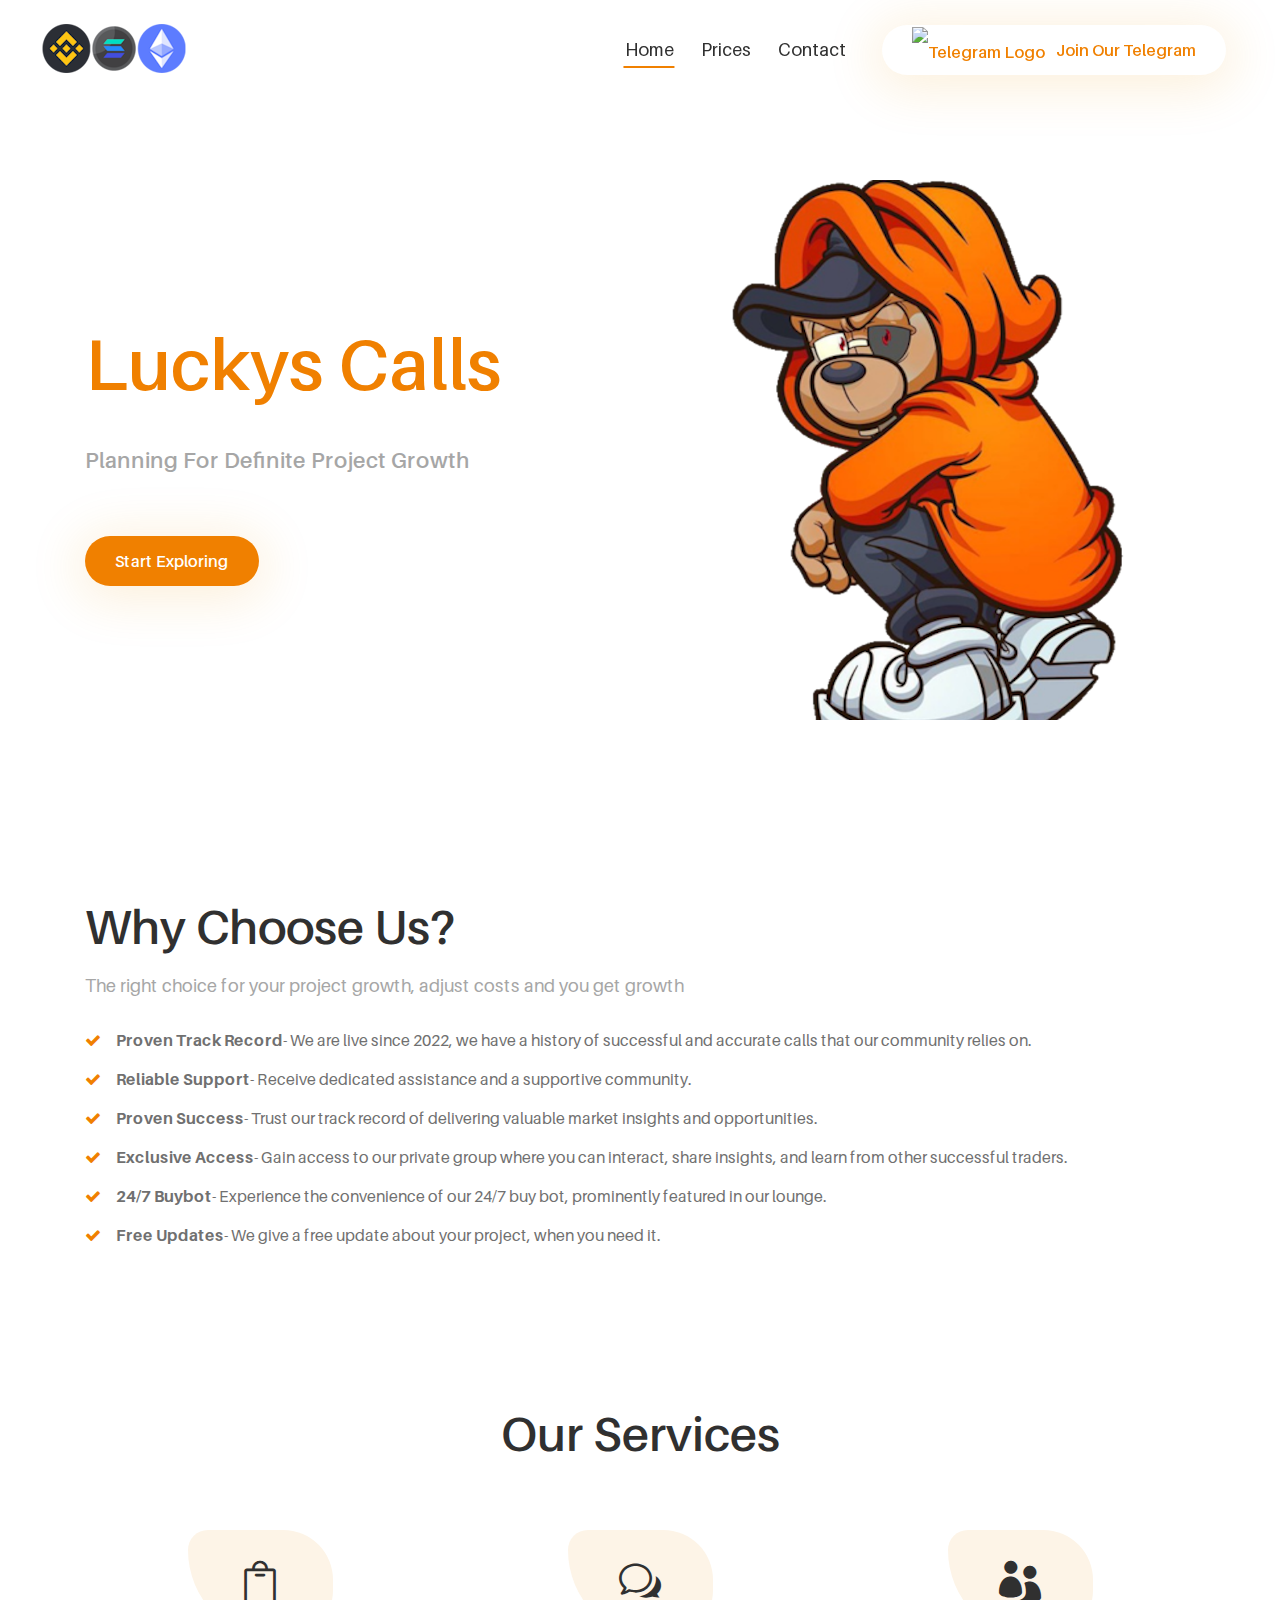
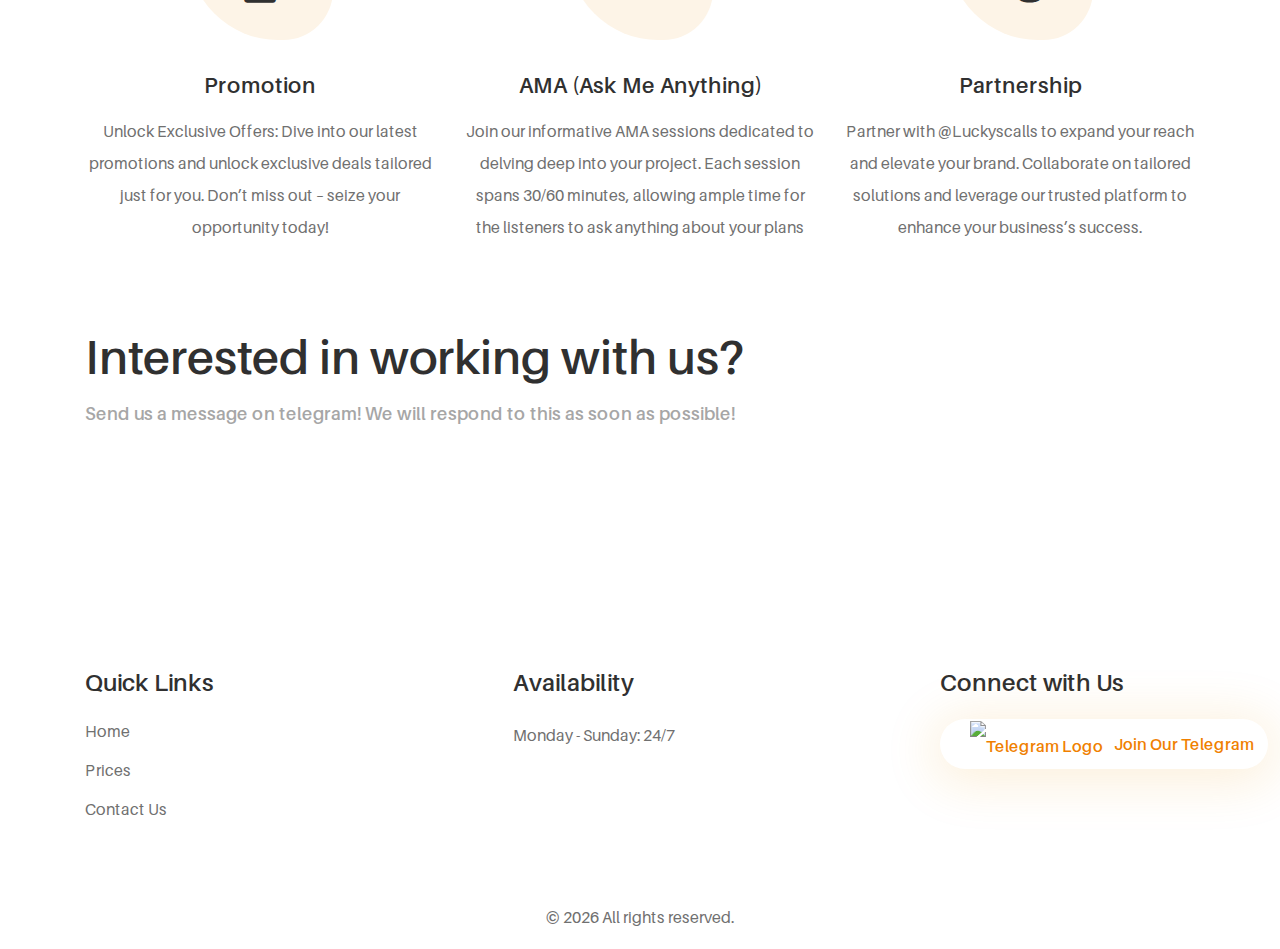
==== index.html @ d71b8be4 "qa" ====
<!DOCTYPE html>
<html lang="en">

<head>
    <meta charset="UTF-8">
    <meta name="description" content="uza - Model Agency HTML5 Template">
    <meta http-equiv="X-UA-Compatible" content="IE=edge">
    <meta name="viewport" content="width=device-width, initial-scale=1, shrink-to-fit=no">

    <!-- Title -->
    <title>Home Luckys Calls</title>

    <!-- Favicon -->
    <link rel="icon" href="./img/core-img/favicon.ico">

    <!-- Core Stylesheet -->
    <link rel="stylesheet" href="style.css">

</head>

<body>
    <!-- Preloader -->
    <div id="preloader">
        <div class="wrapper">
            <div class="cssload-loader"></div>
        </div>
    </div>

   

    <!-- ***** Header Area Start ***** -->
    <header class="header-area">
        <!-- Main Header Start -->
        <div class="main-header-area">
            <div class="classy-nav-container breakpoint-off">
                <!-- Classy Menu -->
                <nav class="classy-navbar justify-content-between" id="uzaNav">

                    <!-- Logo -->
                    <a class="nav-brand" href="index.html"><img src="./img/core-img/logo.png" alt=""></a>

                    <!-- Navbar Toggler -->
                    <div class="classy-navbar-toggler">
                        <span class="navbarToggler"><span></span><span></span><span></span></span>
                    </div>

                    <!-- Menu -->
                    <div class="classy-menu">
                        <!-- Menu Close Button -->
                        <div class="classycloseIcon">
                            <div class="cross-wrap"><span class="top"></span><span class="bottom"></span></div>
                        </div>

                        <!-- Nav Start -->
                        <div class="classynav">
                            <ul id="nav">
                                <li class="current-item"><a href="./index.html">Home</a></li>

                                <li><a href="./about.html">Prices</a></li>
                                <li><a href="./contact.html">Contact</a></li>
                            </ul>

                            <!-- Get A Quote -->
                            <div class="get-a-quote ml-4 mr-3">
                                <a href="https://t.me/luckyscalls" class="btn uza-btn">
                                    <img src="https://upload.wikimedia.org/wikipedia/commons/8/82/Telegram_logo.svg" alt="Telegram logo" style="width:20px; height:20px; vertical-align:middle; margin-right:8px;">
                                    Join our Telegram
                                  </a>
                            </div>

  
                        <!-- Nav End -->

                    </div>
                </nav>
            </div>
        </div>
    </header>
    <!-- ***** Header Area End ***** -->

   <!-- ***** Welcome Area Start ***** -->
<section class="welcome-area">

        <!-- Single Welcome Slide -->
        <div class="single-welcome-slide">
            <!-- Welcome Content -->
            <div class="welcome-content h-100">
                <div class="container h-100">
                    <div class="row h-100 align-items-center">
                        <!-- Welcome Text -->
                        <div class="col-12 col-md-6">
                            <div class="welcome-text">
                                <h2><span>Luckys Calls</span></h2>
                                <h5>Planning For Definite Project Growth</h5>
                                <a href="#why-choose-us" class="btn uza-btn btn-2">Start Exploring</a>
                            </div>
                        </div>
                        <!-- Welcome Thumbnail -->
                        <div class="col-12 col-md-6">
                            <div class="welcome-thumbnail">
                                <img src="./img/bg-img/1.png" alt="Welcome Image">
                            </div>
                        </div>
                    </div>
                </div>
            </div>
        </div>

    </div>
</section>
<!-- ***** Welcome Area End ***** -->

<!-- ***** Why Choose Us Area Start ***** -->
<section id="why-choose-us" class="uza-why-choose-us-area">
    <div class="container">
        <div class="row align-items-center">
            <!-- Choose Us Content -->
            <div class="col-12">
                <div class="choose-us-content mb-80">
                    <div class="section-heading mb-4">
                        <h2>Why choose us?</h2>
                        <p>The right choice for your project growth, adjust costs and you get growth</p>
                    </div>
                    <ul>
                        <li><i class="fa fa-check" aria-hidden="true"></i> <strong>Proven Track Record </strong>  - We are live since 2022, we have a history of successful and accurate calls that our community relies on.</li>
                        <li><i class="fa fa-check" aria-hidden="true"></i> <strong>Reliable Support </strong>  - Receive dedicated assistance and a supportive community.</li>
                        <li><i class="fa fa-check" aria-hidden="true"></i> <strong> Proven Success </strong>  - Trust our track record of delivering valuable market insights and opportunities.</li>
                        <li><i class="fa fa-check" aria-hidden="true"></i> <strong>Exclusive Access </strong> - Gain access to our private group where you can interact, share insights, and learn from other successful traders.</li>
                        <li><i class="fa fa-check" aria-hidden="true"></i> <strong>24/7 Buybot </strong>  - Experience the convenience of our 24/7 buy bot, prominently featured in our lounge.</li>
                        <li><i class="fa fa-check" aria-hidden="true"></i> <strong>Free Updates </strong>  - We give a free update about your project, when you need it.</li>
                    </ul>
                </div>
            </div>
        </div>
    </div>
</section>
<!-- ***** Why Choose Us Area End ***** -->


    <!-- ***** Services Area Start ***** -->
<section class="uza-services-area section-padding-80-0">
    <div class="container">
        <div class="row">
            <!-- Section Heading -->
            <div class="col-12">
                <div class="section-heading text-center">
                    <h2>Our Services</h2>
                </div>
            </div>
        </div>

        <div class="row">

            <!-- Single Service Area -->
            <div class="col-12 col-lg-4">
                <div class="single-service-area mb-80">
                    <!-- Service Icon -->
                    <div class="service-icon">
                        <i class="icon_bag_alt"></i> <!-- Changed icon to a gift box for Promotion -->
                    </div>
                    <h5>Promotion</h5>
                    <p>Unlock Exclusive Offers: Dive into our latest promotions and unlock exclusive deals tailored just for you. Don’t miss out – seize your opportunity today!</p>
                </div>
            </div>

            <!-- Single Service Area -->
            <div class="col-12 col-lg-4">
                <div class="single-service-area mb-80">
                    <!-- Service Icon -->
                    <div class="service-icon">
                        <i class="icon_chat_alt"></i> <!-- Changed icon to a chat bubble for AMA -->
                    </div>
                    <h5>AMA (Ask Me Anything)</h5>
                    <p>Join our informative AMA sessions dedicated to delving deep into your project. Each session spans 30/60 minutes, 
                        allowing ample time for the listeners to ask anything about your plans</p>
                </div>
            </div>

            <!-- Single Service Area -->
            <div class="col-12 col-lg-4">
                <div class="single-service-area mb-80">
                    <!-- Service Icon -->
                    <div class="service-icon">
                        <i class="icon_group"></i> <!-- Changed icon to a group for Partnership -->
                    </div>
                    <h5>Partnership</h5>
                    <p>Partner with @Luckyscalls to expand your reach and elevate your brand. Collaborate on tailored solutions and leverage our trusted platform to enhance your business’s success.</p>
                </div>
            </div>

        </div>
    </div>
</section>
<!-- ***** Services Area End ***** -->

    




        <!-- CTA Area Start -->
        <div class="uza-cta-area section-padding-0-80">
            <div class="container">
                <div class="row align-items-center">
                    <div class="col-12 col-lg-8">
                        <div class="cta-content mb-80">
                            <h2>Interested in working with us?</h2>
                            <h6>Send us a message on telegram! We will respond to this as soon as possible!</h6>
                        </div>
                    </div>
</div>
</div>
</div>
</section>

    
        <!-- CTA Area End -->

       
   

<!-- ***** Footer Area Start ***** -->
<footer class="footer-area section-padding-80-0">
    <div class="container">
        <div class="row justify-content-between">

            <!-- Quick Link Column -->
            <div class="col-12 col-sm-6 col-lg-3">
                <div class="single-footer-widget mb-80">
                    <!-- Widget Title -->
                    <h4 class="widget-title">Quick Links</h4>

                    <!-- Nav -->
                    <nav>
                        <ul class="our-link">
                            <li><a href="index.html">Home</a></li>
                            <li><a href="about.html">Prices</a></li>
                            <li><a href="contact.html">Contact Us</a></li>
                        </ul>
                    </nav>
                </div>
            </div>

            <!-- Availability Info Column -->
            <div class="col-12 col-sm-6 col-lg-3">
                <div class="single-footer-widget mb-80">
                    <!-- Widget Title -->
                    <h4 class="widget-title">Availability</h4>

                    <!-- Availability Info -->
                    <p>Monday - Sunday: 24/7</p>
                </div>
            </div>

            <!-- Connect with Us Column -->
            <div class="col-12 col-sm-6 col-lg-3">
                <div class="single-footer-widget mb-80">
                    <!-- Widget Title -->
                    <h4 class="widget-title">Connect with Us</h4>

                    <!-- Social Links -->
                    <div class="telegram-link mt-3">
                        <a href="https://t.me/luckyscalls" class="btn uza-btn">
                            <img src="https://upload.wikimedia.org/wikipedia/commons/8/82/Telegram_logo.svg" alt="Telegram logo" style="width:20px; height:20px; vertical-align:middle; margin-right:8px;">
                            Join our Telegram
                          </a>
                        </div>                        </div>
                    </div>
                </div>
            </div>

        </div>

        <div class="row">
            <!-- Copyright Information -->
            <div class="col-12">
                <p class="text-center">&copy; <script>document.write(new Date().getFullYear())</script> All rights reserved.</p>
            </div>
        </div>
    </div>
</footer>
<!-- ***** Footer Area End ***** -->



    <!-- ******* All JS Files ******* -->
    <!-- jQuery js -->
    <script src="js/jquery.min.js"></script>
    <!-- Popper js -->
    <script src="js/popper.min.js"></script>
    <!-- Bootstrap js -->
    <script src="js/bootstrap.min.js"></script>
    <!-- All js -->
    <script src="js/uza.bundle.js"></script>
    <!-- Active js -->
    <script src="js/default-assets/active.js"></script>

</body>

</html>
---- style.css ----
/* *********************************************
[Master Stylesheet]

Template Name: Uza - Creative Agency HTML5 Template
Template Author: Colorlib
Template Author URL: http://colorlib.com
Version: 1.0.0
Last Update: Dec 31, 2018

*********************************************

[Tables of CSS Content]

+ body
    - 01.0 Reboot CSS
    - 02.0 Spacing CSS
    - 03.0 Preloader CSS
    - 04.0 Heading CSS
    - 05.0 Backtotop CSS
    - 06.0 Buttons CSS
    - 07.0 Header CSS
    - 08.0 Hero CSS
    - 09.0 Portfolio CSS
    - 10.0 Testimonial CSS
    - 11.0 Newsletter CSS
    - 12.0 About CSS
    - 13.0 Service CSS
    - 14.0 Breadcrumb CSS
    - 15.0 Blog CSS
    - 16.0 CTA CSS
    - 17.0 CFA CSS
    - 18.0 Team CSS
    - 19.0 Footer CSS
    - 20.0 Contact CSS
  ---------------------------------------------
  [Color Codes]

  $heading: #303030; [Heading Color]
  $text: #707070; [Text Color]
  $bg-gray: #fdf4e7; [Gray Background]
  $primary: #F08000; [Primary Color]
  $white: #ffffff; [White Color]
  $dark: #000000; [Dark Color]
  $border: #ebebeb; [Border Color]
  $hover: #F08000; [Hover Color]
  $secondary: #a6a6a6; [Secondary Color]

  ---------------------------------------------
  [Font Family: 'HK Grotesk']
--------------------------------------------- */
/* Import Fonts & All CSS */
@import url(fonts/aileron-font-style.css);
@import url(css/bootstrap.min.css);
@import url(css/animate.css);
@import url(css/default-assets/classy-nav.css);
@import url(css/owl.carousel.min.css);
@import url(css/magnific-popup.css);
@import url(css/font-awesome.min.css);
@import url(css/style.css);
/* :: 1.0 Reboot CSS */
* {
  margin: 0;
  padding: 0; }

body {
  font-family: "Aileron";
  font-weight: 400;
  font-size: 14px; }

h1,
h2,
h3,
h4,
h5,
h6 {
  font-family: "Aileron";
  color: #303030;
  line-height: 1.4;
  font-weight: 600; }

a,
a:active,
a:focus,
a:hover {
  font-family: "Aileron";
  color: #303030;
  text-decoration: none;
  -webkit-transition-duration: 500ms;
  -o-transition-duration: 500ms;
  transition-duration: 500ms;
  outline: none;
  font-size: 16px;
  font-weight: 600; }

li {
  list-style: none; }

p {
  line-height: 2;
  color: #707070;
  font-size: 16px;
  font-weight: normal; }

img {
  max-width: 100%;
  height: auto; }

ul {
  margin: 0;
  padding: 0; }
  ul li {
    margin: 0;
    padding: 0; }

.bg-overlay {
  position: relative;
  z-index: 1; }
  .bg-overlay::after {
    position: absolute;
    content: "";
    height: 100%;
    width: 100%;
    top: 0;
    left: 0;
    z-index: -1;
    background-color: rgba(0, 0, 0, 0.5); }

.bg-img {
  background-position: center center;
  background-size: cover;
  background-repeat: no-repeat; }

.jarallax {
  position: relative;
  z-index: 0; }
  .jarallax > .jarallax-img {
    position: absolute;
    object-fit: cover;
    font-family: 'object-fit: cover';
    top: 0;
    left: 0;
    width: 100%;
    height: 100%;
    z-index: -1; }

.mfp-iframe-holder .mfp-close {
  top: 0;
  width: 30px;
  height: 30px;
  background-color: #F08000;
  text-align: center;
  right: 0;
  padding-right: 0;
  line-height: 32px; }

.bg-transparent {
  background-color: transparent !important; }

.bg-gray {
  background-color: #9e6e21 !important; }

textarea:focus,
input:focus {
  outline: none; }

/* :: 2.0 Spacing CSS */
.mt-15 {
  margin-top: 15px; }

.mt-30 {
  margin-top: 30px; }

.mt-40 {
  margin-top: 40px; }

.mt-50 {
  margin-top: 50px; }

.mt-70 {
  margin-top: 70px; }

.mt-80 {
  margin-top: 80px; }

.mt-100 {
  margin-top: 100px; }

.mt-150 {
  margin-top: 150px; }

.mr-15 {
  margin-right: 15px; }

.mr-30 {
  margin-right: 30px; }

.mr-50 {
  margin-right: 50px; }

.mr-100 {
  margin-right: 100px; }

.mb-15 {
  margin-bottom: 15px; }

.mb-30 {
  margin-bottom: 30px; }

.mb-40 {
  margin-bottom: 40px; }

.mb-50 {
  margin-bottom: 50px; }

.mb-60 {
  margin-bottom: 60px; }

.mb-70 {
  margin-bottom: 70px; }

.mb-80 {
  margin-bottom: 80px; }

.mb-100 {
  margin-bottom: 100px; }

.ml-15 {
  margin-left: 15px; }

.ml-30 {
  margin-left: 30px; }

.ml-50 {
  margin-left: 50px; }

.ml-100 {
  margin-left: 100px; }

.pt-50 {
  padding-top: 50px !important; }

.section-padding-80 {
  padding-top: 80px;
  padding-bottom: 80px; }

.section-padding-0-80 {
  padding-top: 0;
  padding-bottom: 80px; }

.section-padding-80-0 {
  padding-top: 80px;
  padding-bottom: 0; }

/* :: 3.0 Preloader CSS */
#preloader {
  position: fixed;
  width: 100%;
  height: 100%;
  z-index: 99999;
  top: 0;
  left: 0;
  background-color: #F08000;
  display: -webkit-box;
  display: -ms-flexbox;
  display: flex;
  -webkit-box-align: center;
  -ms-flex-align: center;
  align-items: center;
  -webkit-box-pack: center;
  -ms-flex-pack: center;
  justify-content: center; }

.wrapper {
  margin: auto;
  display: block; }

.cssload-loader {
  width: 49px;
  height: 49px;
  border-radius: 50%;
  display: inline-block;
  position: relative;
  vertical-align: middle;
  background: #ffffff; }

.cssload-loader,
.cssload-loader:after,
.cssload-loader:before {
  animation: 1.15s infinite ease-in-out;
  -o-animation: 1.15s infinite ease-in-out;
  -ms-animation: 1.15s infinite ease-in-out;
  -webkit-animation: 1.15s infinite ease-in-out;
  -moz-animation: 1.15s infinite ease-in-out; }

.cssload-loader:after,
.cssload-loader:before {
  width: 100%;
  height: 100%;
  border-radius: 50%;
  position: absolute;
  top: 0;
  left: 0; }

.cssload-loader {
  animation-name: cssload-loader;
  -o-animation-name: cssload-loader;
  -ms-animation-name: cssload-loader;
  -webkit-animation-name: cssload-loader;
  -moz-animation-name: cssload-loader; }

@keyframes cssload-loader {
  from {
    transform: scale(0);
    opacity: 1; }
  to {
    transform: scale(1);
    opacity: 0; } }
@-o-keyframes cssload-loader {
  from {
    -o-transform: scale(0);
    opacity: 1; }
  to {
    -o-transform: scale(1);
    opacity: 0; } }
@-ms-keyframes cssload-loader {
  from {
    -ms-transform: scale(0);
    opacity: 1; }
  to {
    -ms-transform: scale(1);
    opacity: 0; } }
@-webkit-keyframes cssload-loader {
  from {
    -webkit-transform: scale(0);
    opacity: 1; }
  to {
    -webkit-transform: scale(1);
    opacity: 0; } }
@-moz-keyframes cssload-loader {
  from {
    -moz-transform: scale(0);
    opacity: 1; }
  to {
    -moz-transform: scale(1);
    opacity: 0; } }
/* :: 4.0 Heading CSS */
.section-heading {
  position: relative;
  z-index: 1;
  margin-bottom: 70px; }
  .section-heading h2 {
    font-size: 48px;
    text-transform: capitalize;
    margin-bottom: 0;
    line-height: 1.1; }
    @media only screen and (min-width: 992px) and (max-width: 1199px) {
      .section-heading h2 {
        font-size: 36px; } }
    @media only screen and (min-width: 768px) and (max-width: 991px) {
      .section-heading h2 {
        font-size: 42px; } }
    @media only screen and (max-width: 767px) {
      .section-heading h2 {
        font-size: 30px; } }
  .section-heading p {
    margin-top: 15px;
    font-size: 18px;
    margin-bottom: 0;
    color: #a6a6a6; }

/* :: 5.0 Backtotop CSS */
#scrollUp {
  bottom: 50px;
  font-size: 30px;
  line-height: 45px;
  right: 50px;
  width: 50px;
  background-color: #F08000;
  color: #ffffff;
  text-align: center;
  height: 50px;
  -webkit-transition-duration: 500ms;
  -o-transition-duration: 500ms;
  transition-duration: 500ms;
  border-radius: 50%;
  -webkit-box-shadow: 0 6px 50px 8px rgba(233, 166, 21, 0.15);
  box-shadow: 0 6px 50px 8px rgba(233, 162, 21, 0.15); }
  #scrollUp:focus, #scrollUp:hover {
    background-color: #000000;
    color: #ffffff; }
  @media only screen and (max-width: 767px) {
    #scrollUp {
      right: 30px;
      bottom: 30px; } }

/* :: 6.0 Buttons CSS */
.uza-btn {
  position: relative;
  z-index: 1;
  min-width: 160px;
  height: 50px;
  line-height: 50px;
  font-size: 16px;
  font-weight: 600;
  display: inline-block;
  padding: 0 30px;
  text-align: center;
  text-transform: capitalize;
  color: #F08000;
  border: none;
  border-radius: 50px;
  background-color: #ffffff;
  -webkit-transition-duration: 500ms;
  -o-transition-duration: 500ms;
  transition-duration: 500ms;
  -webkit-box-shadow: 0 6px 50px 8px rgba(233, 155, 21, 0.15);
  box-shadow: 0 6px 50px 8px rgba(233, 155, 21, 0.15); }
  .uza-btn:focus, .uza-btn:hover {
    -webkit-box-shadow: 0 6px 50px 8px rgba(233, 127, 21, 0.15);
    box-shadow: 0 6px 50px 8px rgba(233, 173, 21, 0.15);
    background-color: #F08000;
    color: #ffffff; }
  .uza-btn.btn-2 {
    background-color: #F08000;
    color: #ffffff; }
    .uza-btn.btn-2:focus, .uza-btn.btn-2:hover {
      background-color: #ffffff;
      color: #F08000; }
  .uza-btn.btn-3 {
    border: 2px solid #F08000;
    line-height: 46px; }

.login-register-btn a {
  display: inline-block; }
  .login-register-btn a span {
    -webkit-transition-duration: 500ms;
    -o-transition-duration: 500ms;
    transition-duration: 500ms;
    color: #a6a6a6; }
    .login-register-btn a span:focus, .login-register-btn a span:hover {
      color: #F08000; }
  .login-register-btn a:focus, .login-register-btn a:hover {
    color: #F08000; }
  @media only screen and (min-width: 992px) and (max-width: 1199px) {
    .login-register-btn a {
      font-size: 14px; } }

/* :: 7.0 Header CSS */
.header-area {
  position: fixed;
  z-index: 600;
  width: 100%;
  left: 0;
  top: 0;
  -webkit-transition-duration: 500ms;
  -o-transition-duration: 500ms;
  transition-duration: 500ms; }
  @media only screen and (min-width: 768px) and (max-width: 991px) {
    .header-area .main-header-area {
      border-top: 10px solid #303030; } }
  @media only screen and (max-width: 767px) {
    .header-area .main-header-area {
      border-top: 10px solid #303030; } }
  .header-area .main-header-area.sticky {
    -webkit-transition-duration: 500ms;
    -o-transition-duration: 500ms;
    transition-duration: 500ms;
    top: 0;
    width: 100%;
    position: fixed;
    background-color: #ffffff;
    -webkit-box-shadow: 0 1px 6px 0 rgba(0, 0, 0, 0.1);
    box-shadow: 0 1px 6px 0 rgba(0, 0, 0, 0.1);
    border-bottom: none;
    left: 0;
    z-index: 650; }
  .header-area .search-icon {
    position: relative;
    z-index: 1;
    margin-left: 14px; }
    @media only screen and (min-width: 768px) and (max-width: 991px) {
      .header-area .search-icon {
        margin-left: 15px;
        margin-top: 20px; } }
    @media only screen and (max-width: 767px) {
      .header-area .search-icon {
        margin-left: 15px;
        margin-top: 20px; } }
    .header-area .search-icon i {
      font-size: 20px;
      color: #303030;
      cursor: pointer; }

.classy-nav-container {
  background-color: transparent;
  padding: 0; }
  @media only screen and (max-width: 767px) {
    .classy-nav-container {
      padding: 0 15px; } }
  .classy-nav-container .classy-navbar {
    height: 100px;
    padding: 0 3%; }
    @media only screen and (min-width: 768px) and (max-width: 991px) {
      .classy-nav-container .classy-navbar {
        height: 70px;
        padding: 0 5%; } }
    @media only screen and (max-width: 767px) {
      .classy-nav-container .classy-navbar {
        height: 70px;
        padding: 0 5%; } }
    @media only screen and (max-width: 767px) {
      .classy-nav-container .classy-navbar .nav-brand {
        max-width: 90px;
        margin-right: 15px; } }
    .classy-nav-container .classy-navbar .classynav ul li a {
      position: relative;
      z-index: 1;
      font-weight: normal;
      font-size: 18px;
      text-transform: capitalize;
      color: #303030; }
      .classy-nav-container .classy-navbar .classynav ul li a:focus, .classy-nav-container .classy-navbar .classynav ul li a:hover {
        color: #F08000; }
      @media only screen and (min-width: 992px) and (max-width: 1199px) {
        .classy-nav-container .classy-navbar .classynav ul li a {
          font-size: 14px;
          padding: 0 10px; } }
      @media only screen and (min-width: 768px) and (max-width: 991px) {
        .classy-nav-container .classy-navbar .classynav ul li a {
          font-size: 14px; } }
      @media only screen and (max-width: 767px) {
        .classy-nav-container .classy-navbar .classynav ul li a {
          font-size: 14px; } }
    .classy-nav-container .classy-navbar .classynav ul li.cn-dropdown-item ul li a {
      font-size: 16px;
      text-transform: capitalize;
      height: 42px;
      line-height: 42px;
      padding: 0 30px; }
      @media only screen and (min-width: 992px) and (max-width: 1199px) {
        .classy-nav-container .classy-navbar .classynav ul li.cn-dropdown-item ul li a {
          font-size: 14px; } }
      @media only screen and (min-width: 768px) and (max-width: 991px) {
        .classy-nav-container .classy-navbar .classynav ul li.cn-dropdown-item ul li a {
          font-size: 14px; } }
      @media only screen and (max-width: 767px) {
        .classy-nav-container .classy-navbar .classynav ul li.cn-dropdown-item ul li a {
          font-size: 14px; } }
    .classy-nav-container .classy-navbar .classynav ul li.current-item a::after {
      content: '';
      position: absolute;
      width: 70%;
      height: 2px;
      background-color: #F08000;
      bottom: 0;
      left: 50%;
      -webkit-transform: translateX(-50%);
      -ms-transform: translateX(-50%);
      transform: translateX(-50%);
      z-index: 1; }
      @media only screen and (min-width: 768px) and (max-width: 991px) {
        .classy-nav-container .classy-navbar .classynav ul li.current-item a::after {
          width: 100%;
          height: 1px; } }
      @media only screen and (max-width: 767px) {
        .classy-nav-container .classy-navbar .classynav ul li.current-item a::after {
          width: 100%;
          height: 1px; } }

.classynav ul li.has-down > a::after,
.classynav ul li.has-down.active > a::after,
.classynav ul li.megamenu-item > a::after {
  color: #303030; }

.breakpoint-off .classynav ul li .dropdown {
  width: 210px;
  -webkit-box-shadow: 0 6px 50px 8px rgba(21, 131, 233, 0.15);
  box-shadow: 0 6px 50px 8px rgba(21, 131, 233, 0.15);
  border-radius: 6px; }

.top-search-area .modal-content {
  border: none; }
  .top-search-area .modal-content .modal-body {
    padding: 50px; }
    @media only screen and (max-width: 767px) {
      .top-search-area .modal-content .modal-body {
        padding: 50px 15px; } }
    @media only screen and (min-width: 576px) and (max-width: 767px) {
      .top-search-area .modal-content .modal-body {
        padding: 50px; } }
    .top-search-area .modal-content .modal-body button.close-btn {
      position: absolute;
      top: 15px;
      right: 15px;
      z-index: 10;
      font-size: 14px; }
      .top-search-area .modal-content .modal-body button.close-btn.btn {
        padding: 0;
        background-color: transparent; }
        .top-search-area .modal-content .modal-body button.close-btn.btn:focus, .top-search-area .modal-content .modal-body button.close-btn.btn:hover {
          box-shadow: none;
          color: #F08000; }
.top-search-area form {
  width: 100%;
  position: relative;
  z-index: 1; }
  .top-search-area form input {
    width: 100%;
    height: 50px;
    border: none;
    box-shadow: 0 0 30px 15px rgba(0, 0, 0, 0.08);
    border-radius: 6px;
    font-size: 12px;
    font-style: italic;
    padding: 0 20px; }
    .top-search-area form input:focus {
      box-shadow: 0 0 30px 15px rgba(0, 0, 0, 0.08); }
  .top-search-area form button {
    position: absolute;
    width: 100px;
    height: 50px;
    top: 0;
    right: 0;
    z-index: 10;
    border-radius: 0 6px 6px 0;
    border: none;
    background-color: #F08000;
    font-weight: 600;
    font-size: 14px;
    text-transform: uppercase;
    text-align: center;
    color: #ffffff;
    cursor: pointer; }
    @media only screen and (max-width: 767px) {
      .top-search-area form button {
        width: 80px; } }

@media only screen and (min-width: 768px) and (max-width: 991px) {
  .get-a-quote {
    margin: 30px 15px !important; } }
@media only screen and (max-width: 767px) {
  .get-a-quote {
    margin: 30px 15px !important; } }

/* :: 8.0 Hero CSS */
.welcome-slides {
  position: relative;
  z-index: 1;
  overflow: hidden; }

.single-welcome-slide {
  position: relative;
  z-index: 2;
  width: 100%;
  height: 900px;
  background-color: #ffffff; }
  @media only screen and (min-width: 992px) and (max-width: 1199px) {
    .single-welcome-slide {
      height: 750px; } }
  @media only screen and (min-width: 768px) and (max-width: 991px) {
    .single-welcome-slide {
      height: 600px; } }
  @media only screen and (max-width: 767px) {
    .single-welcome-slide {
      height: 900px; } }
  @media only screen and (min-width: 576px) and (max-width: 767px) {
    .single-welcome-slide {
      height: 1000px; } }
  .single-welcome-slide .background-curve {
    position: absolute;
    width: 70%;
    top: 0;
    height: 100%;
    right: 0;
    z-index: -1; }
    .single-welcome-slide .background-curve img {
      width: 100%;
      height: auto;
      background-repeat: no-repeat; }
  .single-welcome-slide .welcome-text {
    position: relative;
    z-index: 1; }
    @media only screen and (max-width: 767px) {
      .single-welcome-slide .welcome-text {
        padding-top: 50px; } }
    .single-welcome-slide .welcome-text h2 {
      font-size: 72px;
      display: block;
      margin-bottom: 30px; }
      @media only screen and (min-width: 992px) and (max-width: 1199px) {
        .single-welcome-slide .welcome-text h2 {
          font-size: 48px; } }
      @media only screen and (min-width: 768px) and (max-width: 991px) {
        .single-welcome-slide .welcome-text h2 {
          font-size: 42px; } }
      @media only screen and (max-width: 767px) {
        .single-welcome-slide .welcome-text h2 {
          font-size: 36px; } }
      @media only screen and (min-width: 576px) and (max-width: 767px) {
        .single-welcome-slide .welcome-text h2 {
          font-size: 42px; } }
      .single-welcome-slide .welcome-text h2 span {
        color: #F08000; }
    .single-welcome-slide .welcome-text h5 {
      font-size: 22px;
      color: #a6a6a6;
      margin-bottom: 60px;
      display: block; }
      @media only screen and (min-width: 992px) and (max-width: 1199px) {
        .single-welcome-slide .welcome-text h5 {
          font-size: 18px;
          margin-bottom: 40px; } }
      @media only screen and (min-width: 768px) and (max-width: 991px) {
        .single-welcome-slide .welcome-text h5 {
          font-size: 14px;
          margin-bottom: 40px; } }
  @media only screen and (max-width: 767px) {
    .single-welcome-slide .welcome-thumbnail {
      margin-top: -120px; } }

/* :: 09.0 Portfolio CSS */
.uza-portfolio-area {
  position: relative;
  z-index: 1;
  padding-left: 3%;
  padding-right: 3%; }
  .uza-portfolio-area .portfolio-bg-curve {
    position: absolute;
    bottom: 0;
    right: 0;
    z-index: -1;
    height: auto;
    width: auto; }

.single-portfolio-slide {
  position: relative;
  z-index: 1;
  margin-bottom: 50px; }
  .single-portfolio-slide img {
    position: relative;
    z-index: 1;
    width: 100%; }
  .single-portfolio-slide .overlay-effect {
    -webkit-transition-duration: 500ms;
    -o-transition-duration: 500ms;
    transition-duration: 500ms;
    position: absolute;
    width: 100%;
    height: 100%;
    top: 0;
    left: 0;
    z-index: 20;
    background-color: rgba(253, 242, 231, 0.836);
    padding: 40px 30px;
    opacity: 0;
    visibility: hidden; }
    @media only screen and (min-width: 992px) and (max-width: 1199px) {
      .single-portfolio-slide .overlay-effect {
        padding: 30px; } }
    @media only screen and (max-width: 767px) {
      .single-portfolio-slide .overlay-effect {
        padding: 30px; } }
    .single-portfolio-slide .overlay-effect h4 {
      display: block;
      margin-bottom: 15px;
      font-weight: 600; }
      @media only screen and (max-width: 767px) {
        .single-portfolio-slide .overlay-effect h4 {
          margin-bottom: 10px;
          font-size: 20px; } }
    .single-portfolio-slide .overlay-effect p {
      margin-bottom: 0;
      line-height: 1.6; }
      @media only screen and (max-width: 767px) {
        .single-portfolio-slide .overlay-effect p {
          font-size: 14px; } }
  .single-portfolio-slide .view-more-btn a {
    -webkit-transition-duration: 500ms;
    -o-transition-duration: 500ms;
    transition-duration: 500ms;
    width: 60px;
    height: 60px;
    border-radius: 50%;
    background-color: #ffffff;
    display: inline-block;
    position: absolute;
    bottom: 40px;
    right: 0;
    z-index: 100;
    text-align: center;
    line-height: 65px;
    font-size: 24px;
    opacity: 0;
    visibility: hidden; }
    @media only screen and (min-width: 992px) and (max-width: 1199px) {
      .single-portfolio-slide .view-more-btn a {
        bottom: 30px;
        width: 40px;
        height: 40px;
        line-height: 45px; } }
    @media only screen and (max-width: 767px) {
      .single-portfolio-slide .view-more-btn a {
        bottom: 30px;
        width: 40px;
        height: 40px;
        line-height: 45px; } }
    .single-portfolio-slide .view-more-btn a:focus, .single-portfolio-slide .view-more-btn a:hover {
      background-color: #F08000;
      color: #ffffff; }
  .single-portfolio-slide:focus, .single-portfolio-slide:hover {
    -webkit-box-shadow: 0 6px 50px 8px rgba(233, 173, 21, 0.15);
    box-shadow: 0 6px 50px 8px rgba(233, 138, 21, 0.15); }
    .single-portfolio-slide:focus .overlay-effect, .single-portfolio-slide:hover .overlay-effect {
      opacity: 1;
      visibility: visible; }
    .single-portfolio-slide:focus .view-more-btn a, .single-portfolio-slide:hover .view-more-btn a {
      right: 40px;
      opacity: 1;
      visibility: visible; }
      @media only screen and (min-width: 992px) and (max-width: 1199px) {
        .single-portfolio-slide:focus .view-more-btn a, .single-portfolio-slide:hover .view-more-btn a {
          right: 30px; } }

.portfolio-sildes {
  position: relative;
  z-index: 1; }
  .portfolio-sildes .owl-dots {
    position: relative;
    z-index: 1;
    display: -webkit-box;
    display: -ms-flexbox;
    display: flex;
    -webkit-box-align: center;
    -ms-flex-align: center;
    align-items: center;
    -webkit-box-pack: center;
    -ms-flex-pack: center;
    justify-content: center; }
    .portfolio-sildes .owl-dots .owl-dot {
      -webkit-box-flex: 0;
      -ms-flex: 0 0 8px;
      flex: 0 0 8px;
      max-width: 8px;
      margin: 0 5px;
      width: 8px;
      height: 8px;
      border-radius: 50%;
      background-color: #fdf4e7; }
      .portfolio-sildes .owl-dots .owl-dot.active {
        -webkit-box-flex: 0;
        -ms-flex: 0 0 38px;
        flex: 0 0 38px;
        max-width: 38px;
        width: 38px;
        border-radius: 15px;
        background-color: #F08000; }

.portfolio-menu {
  position: relative;
  z-index: 1; }
  .portfolio-menu button {
    background-color: transparent;
    padding: 0;
    font-weight: 600;
    color: #a6a6a6;
    font-size: 22px;
    margin: 0 20px; }
    @media only screen and (min-width: 992px) and (max-width: 1199px) {
      .portfolio-menu button {
        font-size: 20px; } }
    @media only screen and (min-width: 768px) and (max-width: 991px) {
      .portfolio-menu button {
        font-size: 18px; } }
    @media only screen and (max-width: 767px) {
      .portfolio-menu button {
        font-size: 16px;
        margin: 0 10px; } }
    @media only screen and (min-width: 480px) and (max-width: 767px) {
      .portfolio-menu button {
        font-size: 14px;
        margin: 0 5px; } }
    .portfolio-menu button.active, .portfolio-menu button:hover {
      color: #303030; }
    .portfolio-menu button:focus {
      box-shadow: none; }

.single-portfolio-item .single-portfolio-slide {
  margin-right: 10px;
  margin-left: 10px; }

.portfolio-details-text {
  position: relative;
  z-index: 1; }
  .portfolio-details-text h2 {
    font-size: 36px; }
    @media only screen and (min-width: 992px) and (max-width: 1199px) {
      .portfolio-details-text h2 {
        font-size: 30px; } }
    @media only screen and (max-width: 767px) {
      .portfolio-details-text h2 {
        font-size: 24px; } }
  .portfolio-details-text h6 {
    font-size: 14px;
    text-transform: uppercase;
    color: #F08000;
    letter-spacing: 1px;
    margin-bottom: 20px;
    font-weight: 400; }
  .portfolio-details-text p {
    margin-bottom: 0; }

.portfolio-meta h6 {
  color: #707070;
  margin-bottom: 10px;
  font-weight: 400; }
@media only screen and (max-width: 767px) {
  .portfolio-meta {
    margin-top: 50px; } }

.portfolio-social-info p {
  margin-bottom: 0;
  margin-right: 15px; }
.portfolio-social-info a {
  display: inline-block;
  margin-right: 15px;
  font-size: 16px; }
  .portfolio-social-info a:last-child {
    margin-right: 0; }
  .portfolio-social-info a:hover, .portfolio-social-info a:focus {
    color: #F08000; }

.portfolio-pager {
  position: relative;
  z-index: 1; }
  .portfolio-pager a {
    display: inline-block;
    color: #707070; }
    .portfolio-pager a:nth-child(2) {
      color: #a6a6a6; }
    .portfolio-pager a:hover, .portfolio-pager a:focus {
      color: #F08000; }
    @media only screen and (max-width: 767px) {
      .portfolio-pager a {
        font-size: 12px; } }
    @media only screen and (min-width: 480px) and (max-width: 767px) {
      .portfolio-pager a {
        font-size: 16px; } }

/* :: 10.0 Testimonial CSS */
.testimonial-slides {
  position: relative;
  z-index: 1;
  padding-left: 10%;
  padding-right: 10%; }
  .testimonial-slides .owl-next,
  .testimonial-slides .owl-prev {
    position: absolute;
    top: 50%;
    width: 50px;
    height: auto;
    margin-top: -25px;
    left: 0;
    z-index: 10;
    line-height: 50px; }
    .testimonial-slides .owl-next i,
    .testimonial-slides .owl-prev i {
      font-size: 50px;
      color: #b7b7b7; }
      .testimonial-slides .owl-next i:hover, .testimonial-slides .owl-next i:focus,
      .testimonial-slides .owl-prev i:hover,
      .testimonial-slides .owl-prev i:focus {
        color: #F08000; }
  .testimonial-slides .owl-next {
    left: auto;
    right: 0; }

.border-line {
  position: relative;
  z-index: 1;
  width: 100%;
  height: 1px;
  background-color: #fdf4e7; }

.single-testimonial-slide {
  position: relative;
  z-index: 1; }
  @media only screen and (max-width: 767px) {
    .single-testimonial-slide {
      -ms-flex-wrap: wrap;
      flex-wrap: wrap; } }
  .single-testimonial-slide .testimonial-thumbnail {
    -webkit-box-flex: 0;
    -ms-flex: 0 0 170px;
    flex: 0 0 170px;
    max-width: 170px;
    width: 170px;
    height: 170px;
    border-radius: 50%;
    margin-right: 60px; }
    .single-testimonial-slide .testimonial-thumbnail img {
      border-radius: 50%; }
    @media only screen and (min-width: 992px) and (max-width: 1199px) {
      .single-testimonial-slide .testimonial-thumbnail {
        margin-right: 30px; } }
    @media only screen and (max-width: 767px) {
      .single-testimonial-slide .testimonial-thumbnail {
        -webkit-box-flex: 0;
        -ms-flex: 0 0 120px;
        flex: 0 0 120px;
        max-width: 120px;
        width: 120px;
        height: 120px;
        margin-right: 0;
        margin-bottom: 50px; } }
  .single-testimonial-slide .testimonial-content {
    position: relative;
    z-index: 1; }
    .single-testimonial-slide .testimonial-content h4 {
      font-weight: normal;
      font-style: italic;
      margin-bottom: 30px; }
      @media only screen and (min-width: 992px) and (max-width: 1199px) {
        .single-testimonial-slide .testimonial-content h4 {
          font-size: 20px; } }
      @media only screen and (max-width: 767px) {
        .single-testimonial-slide .testimonial-content h4 {
          font-size: 18px; } }
    .single-testimonial-slide .testimonial-content .ratings {
      position: relative;
      z-index: 1;
      display: block;
      margin-bottom: 10px; }
      .single-testimonial-slide .testimonial-content .ratings i {
        font-size: 16px;
        color: #f3c612; }
    .single-testimonial-slide .testimonial-content .author-info h5 {
      font-size: 22px;
      font-weight: 400;
      margin-bottom: 0; }
      @media only screen and (max-width: 767px) {
        .single-testimonial-slide .testimonial-content .author-info h5 {
          font-size: 14px; } }
      .single-testimonial-slide .testimonial-content .author-info h5 span {
        font-size: 14px;
        text-transform: uppercase;
        color: #b7b7b7; }
        @media only screen and (max-width: 767px) {
          .single-testimonial-slide .testimonial-content .author-info h5 span {
            font-size: 12px; } }
    .single-testimonial-slide .testimonial-content .quote-icon {
      position: absolute;
      right: 0;
      bottom: 0;
      z-index: -1; }

/* :: 11.0 Newsletter CSS */
.uza-newsletter-area {
  position: relative;
  z-index: 1; }
  .uza-newsletter-area .border-line {
    width: 100%;
    height: 1px;
    background-color: #fdf4e7; }
  .uza-newsletter-area .nl-content {
    position: relative;
    z-index: 1; }
    .uza-newsletter-area .nl-content h2 {
      font-size: 36px;
      display: block;
      margin-bottom: 0; }
      @media only screen and (min-width: 992px) and (max-width: 1199px) {
        .uza-newsletter-area .nl-content h2 {
          font-size: 30px; } }
      @media only screen and (min-width: 768px) and (max-width: 991px) {
        .uza-newsletter-area .nl-content h2 {
          font-size: 24px; } }
      @media only screen and (max-width: 767px) {
        .uza-newsletter-area .nl-content h2 {
          font-size: 24px; } }
    .uza-newsletter-area .nl-content p {
      margin-bottom: 0; }
      @media only screen and (min-width: 992px) and (max-width: 1199px) {
        .uza-newsletter-area .nl-content p {
          font-size: 14px; } }
      @media only screen and (min-width: 768px) and (max-width: 991px) {
        .uza-newsletter-area .nl-content p {
          font-size: 12px; } }
  .uza-newsletter-area .nl-form form {
    position: relative;
    z-index: 1; }
    .uza-newsletter-area .nl-form form input {
      width: 100%;
      height: 50px;
      border-radius: 50px;
      background-color: #fdf4e7;
      border: none;
      font-size: 16px;
      padding: 0 30px; }
    .uza-newsletter-area .nl-form form button {
      -webkit-transition-duration: 500ms;
      -o-transition-duration: 500ms;
      transition-duration: 500ms;
      position: absolute;
      padding: 0 30px;
      border-radius: 0 50px 50px 0;
      background-color: #F08000;
      font-size: 16px;
      color: #ffffff;
      height: 50px;
      top: 0;
      right: 0;
      border: none;
      cursor: pointer; }
      @media only screen and (min-width: 768px) and (max-width: 991px) {
        .uza-newsletter-area .nl-form form button {
          padding: 0 20px; } }
      @media only screen and (max-width: 767px) {
        .uza-newsletter-area .nl-form form button {
          padding: 0 20px; } }
      .uza-newsletter-area .nl-form form button:hover, .uza-newsletter-area .nl-form form button:focus {
        background-color: #303030; }

/* :: 12.0 About CSS */
.about-us-content {
  position: relative;
  z-index: 1; }
  .about-us-content h2 {
    font-size: 48px;
    display: block;
    margin-bottom: 25px; }
    @media only screen and (min-width: 992px) and (max-width: 1199px) {
      .about-us-content h2 {
        font-size: 36px; } }
    @media only screen and (min-width: 768px) and (max-width: 991px) {
      .about-us-content h2 {
        font-size: 30px; } }
    @media only screen and (max-width: 767px) {
      .about-us-content h2 {
        font-size: 30px; } }

.about-us-thumbnail {
  position: relative;
  z-index: 1;
  width: 100%;
  padding-right: 100px; }
  .about-us-thumbnail img {
    width: 100%; }
  @media only screen and (min-width: 768px) and (max-width: 991px) {
    .about-us-thumbnail {
      padding-right: 0; } }
  @media only screen and (max-width: 767px) {
    .about-us-thumbnail {
      padding-right: 0; } }

.uza-video-area {
  position: absolute;
  top: 50%;
  right: 65px;
  z-index: 99;
  -webkit-transform: translateY(-50%);
  -ms-transform: translateY(-50%);
  transform: translateY(-50%); }
  @media only screen and (min-width: 768px) and (max-width: 991px) {
    .uza-video-area {
      right: auto;
      left: 50%;
      -webkit-transform: translate(-50%, -50%);
      -ms-transform: translate(-50%, -50%);
      transform: translate(-50%, -50%); } }
  @media only screen and (max-width: 767px) {
    .uza-video-area {
      right: auto;
      left: 50%;
      -webkit-transform: translate(-50%, -50%);
      -ms-transform: translate(-50%, -50%);
      transform: translate(-50%, -50%); } }
  .uza-video-area .video-play-btn {
    display: inline-block;
    border-radius: 50%;
    width: 70px;
    height: 70px;
    background-color: #F08000;
    color: #ffffff;
    line-height: 70px;
    text-align: center;
    font-size: 24px; }
    .uza-video-area .video-play-btn i {
      padding-left: 5px; }
    .uza-video-area .video-play-btn:focus, .uza-video-area .video-play-btn:hover {
      box-shadow: none;
      background-color: #F08000; }

.uza-about-us-area {
  position: relative;
  z-index: 1; }
  .uza-about-us-area .about-bg-pattern {
    position: absolute;
    width: 40%;
    left: 0;
    bottom: 0;
    z-index: -1;
    height: 100%; }
    .uza-about-us-area .about-bg-pattern img {
      height: 100%;
      width: auto; }

.uza-video-area .video-play-btn {
  -webkit-transform: scale(0.93);
  -ms-transform: scale(0.93);
  transform: scale(0.93); }
  .uza-video-area .video-play-btn:after {
    position: absolute;
    width: 100%;
    height: 100%;
    border-radius: 50%;
    content: '';
    -webkit-box-sizing: content-box;
    -moz-box-sizing: content-box;
    box-sizing: content-box;
    top: 0;
    left: 0;
    padding: 0;
    z-index: -1;
    box-shadow: 0 0 0 2px #F08000;
    opacity: 1;
    -webkit-transform: scale(0.9);
    -ms-transform: scale(0.9);
    transform: scale(0.9);
    -webkit-animation: sonarEffect 1.3s ease-out 75ms infinite;
    animation: sonarEffect 1.3s ease-out 75ms infinite; }

@-webkit-keyframes sonarEffect {
  0% {
    opacity: 0.3; }
  40% {
    opacity: 0.5;
    box-shadow: 0 0 0 2px rgba(255, 255, 255, 0.1), 0 0 10px 10px #bc7c38, 0 0 0 10px rgba(255, 255, 255, 0.5); }
  100% {
    box-shadow: 0 0 0 2px rgba(255, 255, 255, 0.1), 0 0 10px 10px #bc7c38, 0 0 0 10px rgba(255, 255, 255, 0.5);
    transform: scale(1.5);
    opacity: 0; } }
@-moz-keyframes sonarEffect {
  0% {
    opacity: 0.3; }
  40% {
    opacity: 0.5;
    box-shadow: 0 0 0 2px rgba(255, 255, 255, 0.1), 0 0 10px 10px #bc7c38, 0 0 0 10px rgba(255, 255, 255, 0.5); }
  100% {
    box-shadow: 0 0 0 2px rgba(255, 255, 255, 0.1), 0 0 10px 10px #bc7c38, 0 0 0 10px rgba(255, 255, 255, 0.5);
    transform: scale(1.5);
    opacity: 0; } }
@keyframes sonarEffect {
  0% {
    opacity: 0.3; }
  40% {
    opacity: 0.5;
    box-shadow: 0 0 0 2px rgba(255, 255, 255, 0.1), 0 0 10px 10px #bc7c38, 0 0 0 10px rgba(255, 255, 255, 0.5); }
  100% {
    box-shadow: 0 0 0 2px rgba(255, 255, 255, 0.1), 0 0 10px 10px #bc7c38, 0 0 0 10px rgba(255, 255, 255, 0.5);
    transform: scale(1.5);
    opacity: 0; } }
.uza-why-choose-us-area {
  position: relative;
  z-index: 1; }
  .uza-why-choose-us-area ul li {
    font-size: 16px;
    margin-bottom: 15px;
    color: #707070;
    display: -webkit-box;
    display: -ms-flexbox;
    display: flex;
    -webkit-box-align: center;
    -ms-flex-align: center;
    align-items: center; }
    .uza-why-choose-us-area ul li i {
      color: #F08000;
      margin-right: 15px; }
    .uza-why-choose-us-area ul li:last-child {
      margin-bottom: 0; }

.about-tab-area {
  position: relative;
  z-index: 1; }
  .about-tab-area .nav-tabs .nav-item {
    margin-bottom: 0; }
  .about-tab-area .nav-tabs .nav-link {
    position: relative;
    z-index: 1;
    letter-spacing: 2px;
    text-transform: uppercase;
    padding: 0 0 15px 0;
    border: none;
    margin-right: 30px;
    background-color: transparent; }
    @media only screen and (max-width: 767px) {
      .about-tab-area .nav-tabs .nav-link {
        letter-spacing: 1px;
        margin-right: 15px;
        font-size: 14px; } }
    .about-tab-area .nav-tabs .nav-link.active:after {
      content: '';
      position: absolute;
      bottom: -1px;
      left: 0;
      background-color: #F08000;
      width: 100%;
      height: 2px; }

/* 13.0 Service CSS */
.single-service-area {
  position: relative;
  z-index: 1;
  text-align: center; }
  .single-service-area .service-icon {
    background-color: #fdf4e7;
    width: 145px;
    height: 110px;
    font-size: 42px;
    color: #303030;
    text-align: center;
    line-height: 110px;
    border-radius: 80px 200px 200px 362px;
    margin: 0 auto 30px;
    -webkit-transition-duration: 500ms;
    -o-transition-duration: 500ms;
    transition-duration: 500ms; }
  .single-service-area h5 {
    font-size: 22px;
    display: block;
    margin-bottom: 15px;
    -webkit-transition-duration: 300ms;
    -o-transition-duration: 300ms;
    transition-duration: 300ms;
    font-weight: 600; }
  .single-service-area:focus .service-icon, .single-service-area:hover .service-icon {
    background-color: #F08000;
    color: #ffffff;
    -webkit-box-shadow: 0 6px 50px 8px rgba(21, 131, 233, 0.15);
    box-shadow: 0 6px 50px 8px rgba(21, 131, 233, 0.15); }
  .single-service-area:focus h5, .single-service-area:hover h5 {
    color: #F08000; }

.cta-testimonial-cfa-area {
  position: relative;
  z-index: 1; }
  .cta-testimonial-cfa-area .cta-testimonial-cfa-bg-curve {
    position: absolute;
    left: 0;
    top: 0;
    width: auto;
    height: 100%;
    z-index: -1; }

/* :: 14.0 Breadcrumb CSS */
.breadcrumb-area {
  position: relative;
  z-index: 1;
  height: 290px;
  margin-bottom: 40px; }
  @media only screen and (min-width: 768px) and (max-width: 991px) {
    .breadcrumb-area {
      height: 220px; } }
  @media only screen and (max-width: 767px) {
    .breadcrumb-area {
      height: 200px;
      margin-bottom: 0; } }
  .breadcrumb-area .breadcrumb-bg-curve {
    position: absolute;
    width: 80%;
    height: 100%;
    top: 0;
    right: 0;
    z-index: -1;
    background-size: cover;
    text-align: right !important; }
    @media only screen and (min-width: 992px) and (max-width: 1199px) {
      .breadcrumb-area .breadcrumb-bg-curve {
        width: 90%; } }
  .breadcrumb-area .title {
    font-size: 60px;
    margin-bottom: 0;
    text-transform: capitalize; }
    @media only screen and (min-width: 992px) and (max-width: 1199px) {
      .breadcrumb-area .title {
        font-size: 42px; } }
    @media only screen and (min-width: 768px) and (max-width: 991px) {
      .breadcrumb-area .title {
        font-size: 36px; } }
    @media only screen and (max-width: 767px) {
      .breadcrumb-area .title {
        font-size: 30px; } }
  .breadcrumb-area .breadcumb--con .breadcrumb {
    padding: 0;
    margin-bottom: 0;
    list-style: none;
    background-color: transparent;
    border-radius: 0; }
    .breadcrumb-area .breadcumb--con .breadcrumb .breadcrumb-item,
    .breadcrumb-area .breadcumb--con .breadcrumb .breadcrumb-item > a,
    .breadcrumb-area .breadcumb--con .breadcrumb .breadcrumb-item.active {
      font-size: 18px;
      text-transform: capitalize;
      color: #303030;
      font-weight: normal;
      letter-spacing: normal; }
      @media only screen and (max-width: 767px) {
        .breadcrumb-area .breadcumb--con .breadcrumb .breadcrumb-item,
        .breadcrumb-area .breadcumb--con .breadcrumb .breadcrumb-item > a,
        .breadcrumb-area .breadcumb--con .breadcrumb .breadcrumb-item.active {
          font-size: 14px; } }
      .breadcrumb-area .breadcumb--con .breadcrumb .breadcrumb-item:focus, .breadcrumb-area .breadcumb--con .breadcrumb .breadcrumb-item:hover,
      .breadcrumb-area .breadcumb--con .breadcrumb .breadcrumb-item > a:focus,
      .breadcrumb-area .breadcumb--con .breadcrumb .breadcrumb-item > a:hover,
      .breadcrumb-area .breadcumb--con .breadcrumb .breadcrumb-item.active:focus,
      .breadcrumb-area .breadcumb--con .breadcrumb .breadcrumb-item.active:hover {
        color: #F08000; }
    .breadcrumb-area .breadcumb--con .breadcrumb .breadcrumb-item.active {
      color: #a6a6a6; }
      .breadcrumb-area .breadcumb--con .breadcrumb .breadcrumb-item.active:focus, .breadcrumb-area .breadcumb--con .breadcrumb .breadcrumb-item.active:hover {
        color: #a6a6a6; }
    .breadcrumb-area .breadcumb--con .breadcrumb .page-item:first-child .page-link {
      margin-left: 0;
      border-top-left-radius: 0;
      border-bottom-left-radius: 0; }
    .breadcrumb-area .breadcumb--con .breadcrumb .page-item:last-child .page-link {
      border-top-right-radius: 0;
      border-bottom-right-radius: 0; }
    .breadcrumb-area .breadcumb--con .breadcrumb .breadcrumb-item + .breadcrumb-item::before {
      content: "\f105";
      font-family: 'FontAwesome'; }

/* :: 15.0 Blog CSS */
.uza-blog-area {
  position: relative;
  z-index: 1; }
  .uza-blog-area .blog-bg-curve {
    position: absolute;
    width: auto;
    height: 100%;
    top: 0;
    left: 0;
    z-index: -1; }

.single-blog-post {
  position: relative;
  z-index: 1;
  -webkit-transition-duration: 500ms;
  -o-transition-duration: 500ms;
  transition-duration: 500ms;
  box-shadow: 0 8px 22px 0 rgba(0, 0, 0, 0.1); }
  .single-blog-post .post-content {
    position: relative;
    z-index: 10;
    padding: 40px;
    background-color: #ffffff;
    -webkit-transition-duration: 500ms;
    -o-transition-duration: 500ms;
    transition-duration: 500ms; }
    .single-blog-post .post-content .post-date {
      font-size: 16px;
      text-transform: capitalize;
      color: #a6a6a6;
      display: block;
      margin-bottom: 10px; }
      .single-blog-post .post-content .post-date span {
        font-size: 36px;
        color: #F08000;
        margin-right: 5px; }
    .single-blog-post .post-content .post-title {
      font-size: 24px;
      font-weight: 600;
      margin-bottom: 15px;
      display: block; }
      .single-blog-post .post-content .post-title:focus, .single-blog-post .post-content .post-title:hover {
        color: #F08000; }
      @media only screen and (min-width: 992px) and (max-width: 1199px) {
        .single-blog-post .post-content .post-title {
          font-size: 18px; } }
      @media only screen and (max-width: 767px) {
        .single-blog-post .post-content .post-title {
          font-size: 20px; } }
    .single-blog-post .post-content .read-more-btn {
      display: -webkit-box;
      display: -ms-flexbox;
      display: flex;
      -webkit-box-align: center;
      -ms-flex-align: center;
      align-items: center; }
      .single-blog-post .post-content .read-more-btn i {
        color: #F08000;
        font-size: 20px; }
  .single-blog-post:focus, .single-blog-post:hover {
    -webkit-box-shadow: 0 6px 50px 8px rgba(233, 120, 21, 0.15);
    box-shadow: 0 6px 50px 8px rgba(233, 127, 21, 0.15); }
    .single-blog-post:focus .post-content, .single-blog-post:hover .post-content {
      background-color: rgba(255, 255, 255, 0.9); }

.blog-details-content {
  position: relative;
  z-index: 1; }
  .blog-details-content .post-content .post-date {
    font-size: 16px;
    text-transform: capitalize;
    color: #a6a6a6;
    display: block;
    font-weight: 600; }
    .blog-details-content .post-content .post-date span {
      font-size: 36px;
      color: #F08000; }
  .blog-details-content .post-content h2 {
    color: #303030;
    font-size: 60px;
    display: block;
    margin-bottom: 15px; }
    @media only screen and (min-width: 992px) and (max-width: 1199px) {
      .blog-details-content .post-content h2 {
        font-size: 42px; } }
    @media only screen and (min-width: 768px) and (max-width: 991px) {
      .blog-details-content .post-content h2 {
        font-size: 36px; } }
    @media only screen and (max-width: 767px) {
      .blog-details-content .post-content h2 {
        font-size: 24px; } }
  .blog-details-content h1,
  .blog-details-content h2,
  .blog-details-content h3,
  .blog-details-content h4,
  .blog-details-content h5,
  .blog-details-content h6 {
    margin-bottom: 15px; }
  @media only screen and (max-width: 767px) {
    .blog-details-content h2 {
      font-size: 24px; } }
  .blog-details-content p {
    font-size: 18px;
    color: #a6a6a6;
    font-weight: 400; }
    @media only screen and (max-width: 767px) {
      .blog-details-content p {
        font-size: 16px; } }

.uza-pagination {
  position: relative;
  z-index: 1; }
  .uza-pagination .pagination .page-item .page-link {
    width: 40px;
    height: 40px;
    border-radius: 3px;
    padding: 0;
    line-height: 38px;
    margin: 0 5px;
    text-align: center;
    background-color: transparent;
    color: #707070;
    font-size: 16px; }
    .uza-pagination .pagination .page-item .page-link:focus, .uza-pagination .pagination .page-item .page-link:hover {
      background-color: #F08000;
      border-color: #F08000;
      color: #ffffff; }
  .uza-pagination .pagination .page-item.active .page-link {
    background-color: #F08000;
    border-color: #F08000;
    color: #ffffff; }

.comment_area {
  border-top: 1px solid #ebebeb;
  border-bottom: 1px solid #ebebeb;
  padding-top: 50px;
  padding-bottom: 50px; }
  .comment_area .title {
    margin-bottom: 30px;
    font-size: 30px; }
    @media only screen and (max-width: 767px) {
      .comment_area .title {
        font-size: 24px; } }
  .comment_area .comment-content {
    position: relative;
    z-index: 1;
    margin-bottom: 30px; }
    .comment_area .comment-content .comment-author {
      -webkit-box-flex: 0;
      -ms-flex: 0 0 70px;
      flex: 0 0 70px;
      width: 70px;
      max-width: 70px;
      margin-right: 20px;
      border-radius: 50%; }
      @media only screen and (max-width: 767px) {
        .comment_area .comment-content .comment-author {
          -webkit-box-flex: 0;
          -ms-flex: 0 0 50px;
          flex: 0 0 50px;
          width: 50px;
          max-width: 50px;
          margin-right: 10px; } }
      .comment_area .comment-content .comment-author img {
        border-radius: 50%; }
    .comment_area .comment-content .comment-meta .post-date {
      color: #F08000;
      font-size: 12px;
      text-transform: uppercase;
      display: block;
      margin-bottom: 5px;
      font-weight: 600; }
    .comment_area .comment-content .comment-meta h5 {
      margin-bottom: 5px; }
      @media only screen and (max-width: 767px) {
        .comment_area .comment-content .comment-meta h5 {
          font-size: 16px; } }
    .comment_area .comment-content .comment-meta p {
      color: #303030;
      font-size: 16px;
      font-weight: 500; }
      @media only screen and (max-width: 767px) {
        .comment_area .comment-content .comment-meta p {
          font-size: 14px; } }
    .comment_area .comment-content .comment-meta a.like,
    .comment_area .comment-content .comment-meta a.reply {
      display: inline-block;
      padding: 5px 15px 3px;
      font-size: 12px;
      font-weight: 600;
      border: 1px solid #ebebeb;
      text-transform: uppercase; }
      .comment_area .comment-content .comment-meta a.like:focus, .comment_area .comment-content .comment-meta a.like:hover,
      .comment_area .comment-content .comment-meta a.reply:focus,
      .comment_area .comment-content .comment-meta a.reply:hover {
        border-color: #F08000;
        background-color: #F08000;
        color: #ffffff; }
  .comment_area .children {
    margin-left: 50px; }
    @media only screen and (max-width: 767px) {
      .comment_area .children {
        margin-left: 20px; } }
    .comment_area .children .single_comment_area:last-of-type {
      margin-bottom: 0; }

.uza-blockquote {
  position: relative;
  z-index: 1;
  margin-bottom: 30px;
  margin-top: 30px; }
  .uza-blockquote .icon {
    -webkit-box-flex: 0;
    -ms-flex: 0 0 70px;
    flex: 0 0 70px;
    max-width: 70px;
    width: 70px; }
    @media only screen and (max-width: 767px) {
      .uza-blockquote .icon {
        -webkit-box-flex: 0;
        -ms-flex: 0 0 50px;
        flex: 0 0 50px;
        max-width: 50px;
        width: 50px; } }
    .uza-blockquote .icon i {
      font-size: 60px;
      color: #F08000; }
      @media only screen and (max-width: 767px) {
        .uza-blockquote .icon i {
          font-size: 30px; } }
  .uza-blockquote .text h5 {
    font-size: 30px;
    font-style: italic;
    margin-bottom: 15px;
    line-height: 1.6;
    font-weight: 400; }
    @media only screen and (max-width: 767px) {
      .uza-blockquote .text h5 {
        font-size: 20px; } }
  .uza-blockquote .text h6 {
    font-size: 30px;
    margin-bottom: 0; }
    @media only screen and (max-width: 767px) {
      .uza-blockquote .text h6 {
        font-size: 20px; } }

.uza-post-share {
  position: relative;
  z-index: 1; }
  @media only screen and (max-width: 767px) {
    .uza-post-share h6 {
      font-size: 10px;
      margin-right: 10px !important; } }
  .uza-post-share .social-info- a {
    display: inline-block;
    color: #303030;
    font-size: 16px;
    margin-right: 15px; }
    .uza-post-share .social-info- a:last-child {
      margin-right: 0; }
    .uza-post-share .social-info- a:focus, .uza-post-share .social-info- a:hover {
      color: #F08000; }
    @media only screen and (max-width: 767px) {
      .uza-post-share .social-info- a {
        font-size: 12px;
        margin-right: 5px; } }

.post-catagories {
  position: relative;
  z-index: 1;
  margin: 50px 0; }
  .post-catagories ul li a {
    display: inline-block;
    padding: 8px 20px;
    border: 1px solid #ebebeb;
    background-color: #ffffff;
    color: #303030;
    text-transform: uppercase;
    font-size: 13px;
    font-weight: 600;
    margin: 3px; }
    .post-catagories ul li a:focus, .post-catagories ul li a:hover {
      background-color: #F08000;
      color: #ffffff; }
    @media only screen and (max-width: 767px) {
      .post-catagories ul li a {
        font-size: 10px;
        padding: 5px 10px; } }

.related-news-area {
  position: relative;
  z-index: 1;
  padding-top: 50px;
  border-top: 1px solid #ebebeb;
  margin-bottom: 20px; }

/* :: 16.0 CTA CSS */
.uza-cta-area {
  position: relative;
  z-index: 1; }

.cta-content {
  position: relative;
  z-index: 1; }
  .cta-content h2 {
    font-size: 48px;
    margin-bottom: 10px; }
    @media only screen and (min-width: 992px) and (max-width: 1199px) {
      .cta-content h2 {
        font-size: 36px; } }
    @media only screen and (min-width: 768px) and (max-width: 991px) {
      .cta-content h2 {
        font-size: 42px; } }
    @media only screen and (max-width: 767px) {
      .cta-content h2 {
        font-size: 30px; } }
  .cta-content h6 {
    font-size: 18px;
    margin-bottom: 0;
    color: #a6a6a6; }
  .cta-content .call-now-btn a {
    display: inline-block;
    font-size: 30px;
    color: #F08000; }
    @media only screen and (min-width: 992px) and (max-width: 1199px) {
      .cta-content .call-now-btn a {
        font-size: 22px; } }
    @media only screen and (max-width: 767px) {
      .cta-content .call-now-btn a {
        font-size: 24px; } }
    .cta-content .call-now-btn a span {
      font-size: 18px;
      color: #a6a6a6; }
      @media only screen and (max-width: 767px) {
        .cta-content .call-now-btn a span {
          font-size: 14px; } }

/* :: 17.0 CFA CSS */
.single-cf-area {
  position: relative;
  z-index: 1; }
  .single-cf-area h2 {
    margin-bottom: 0;
    font-size: 60px;
    color: #F08000;
    margin-right: 20px; }
  .single-cf-area .cf-text h6 {
    margin-bottom: 0;
    text-transform: uppercase;
    font-weight: 600; }
  .single-cf-area .bg-icon {
    position: absolute;
    bottom: 0;
    right: 0;
    z-index: -1;
    font-size: 60px;
    color: #eaeaea; }

/* :: 18.0 Team CSS */
.single-team-slide {
  position: relative;
  z-index: 1;
  margin-bottom: 50px; }
  .single-team-slide img {
    position: relative;
    z-index: 1;
    width: 100%; }
  .single-team-slide .overlay-effect {
    -webkit-transition-duration: 500ms;
    -o-transition-duration: 500ms;
    transition-duration: 500ms;
    position: absolute;
    width: 100%;
    height: 100%;
    top: 0;
    left: 0;
    z-index: 20;
    background-color: rgba(231, 242, 253, 0.9);
    padding: 40px 30px;
    opacity: 0;
    visibility: hidden; }
    @media only screen and (min-width: 992px) and (max-width: 1199px) {
      .single-team-slide .overlay-effect {
        padding: 30px; } }
    @media only screen and (max-width: 767px) {
      .single-team-slide .overlay-effect {
        padding: 30px; } }
    .single-team-slide .overlay-effect h6 {
      font-size: 14px;
      color: #F08000;
      margin-bottom: 5px;
      text-transform: uppercase; }
    .single-team-slide .overlay-effect h4 {
      display: block;
      margin-bottom: 10px;
      font-weight: 600; }
      @media only screen and (max-width: 767px) {
        .single-team-slide .overlay-effect h4 {
          margin-bottom: 5px;
          font-size: 20px; } }
    .single-team-slide .overlay-effect p {
      margin-bottom: 0;
      line-height: 1.6; }
      @media only screen and (max-width: 767px) {
        .single-team-slide .overlay-effect p {
          font-size: 14px; } }
  .single-team-slide .team-social-info {
    -webkit-transition-duration: 500ms;
    -o-transition-duration: 500ms;
    transition-duration: 500ms;
    position: absolute;
    bottom: 40px;
    left: 80px;
    z-index: 100;
    visibility: hidden;
    opacity: 0; }
    @media only screen and (min-width: 992px) and (max-width: 1199px) {
      .single-team-slide .team-social-info {
        bottom: 30px; } }
    @media only screen and (max-width: 767px) {
      .single-team-slide .team-social-info {
        bottom: 30px; } }
    .single-team-slide .team-social-info a {
      display: inline-block;
      color: #ffffff;
      margin-right: 5px;
      background-color: #F08000;
      width: 40px;
      height: 40px;
      border-radius: 20px;
      text-align: center;
      line-height: 40px; }
      .single-team-slide .team-social-info a.facebook {
        background-color: #4c60ac; }
      .single-team-slide .team-social-info a.twitter {
        background-color: #00bae3; }
      .single-team-slide .team-social-info a.pinterest {
        background-color: #d91a18; }
      .single-team-slide .team-social-info a.instagram {
        background-color: #0085d7; }
      .single-team-slide .team-social-info a.youtube {
        background-color: #e20000; }
      @media only screen and (min-width: 992px) and (max-width: 1199px) {
        .single-team-slide .team-social-info a {
          width: 30px;
          height: 30px;
          line-height: 30px;
          font-size: 14px; } }
      @media only screen and (max-width: 767px) {
        .single-team-slide .team-social-info a {
          width: 30px;
          height: 30px;
          line-height: 30px;
          font-size: 14px; } }
  .single-team-slide:focus, .single-team-slide:hover {
    -webkit-box-shadow: 0 6px 50px 8px #e97f1526;
    box-shadow: 0 6px 50px 8px #e97f1526; }
    .single-team-slide:focus .overlay-effect, .single-team-slide:hover .overlay-effect {
      opacity: 1;
      visibility: visible; }
    .single-team-slide:focus .team-social-info, .single-team-slide:hover .team-social-info {
      visibility: visible;
      opacity: 1;
      left: 30px; }

.team-sildes {
  position: relative;
  z-index: 1; }
  .team-sildes .owl-dots {
    position: relative;
    z-index: 1;
    display: -webkit-box;
    display: -ms-flexbox;
    display: flex;
    -webkit-box-align: center;
    -ms-flex-align: center;
    align-items: center;
    -webkit-box-pack: center;
    -ms-flex-pack: center;
    justify-content: center; }
    .team-sildes .owl-dots .owl-dot {
      -webkit-box-flex: 0;
      -ms-flex: 0 0 8px;
      flex: 0 0 8px;
      max-width: 8px;
      margin: 0 5px;
      width: 8px;
      height: 8px;
      border-radius: 50%;
      background-color: #fdf4e7; }
      .team-sildes .owl-dots .owl-dot.active {
        -webkit-box-flex: 0;
        -ms-flex: 0 0 38px;
        flex: 0 0 38px;
        max-width: 38px;
        width: 38px;
        border-radius: 15px;
        background-color: #F08000; }

/* :: 19.0 Footer CSS */
.footer-area {
  position: relative;
  z-index: 1; }

.single-footer-widget {
  position: relative;
  z-index: 1; }
  .single-footer-widget .widget-title {
    color: #303030;
    margin-bottom: 20px;
    display: block;
    font-weight: 600; }
  @media only screen and (min-width: 992px) and (max-width: 1199px) {
    .single-footer-widget p {
      font-size: 14px; } }
  .single-footer-widget .footer-social-info a {
    display: inline-block;
    color: #ffffff;
    margin-right: 5px;
    background-color: #F08000;
    width: 40px;
    height: 40px;
    border-radius: 20px;
    text-align: center;
    line-height: 40px; }
    .single-footer-widget .footer-social-info a.facebook {
      background-color: #4c60ac; }
    .single-footer-widget .footer-social-info a.twitter {
      background-color: #00bae3; }
    .single-footer-widget .footer-social-info a.pinterest {
      background-color: #d91a18; }
    .single-footer-widget .footer-social-info a.instagram {
      background-color: #0085d7; }
    .single-footer-widget .footer-social-info a.youtube {
      background-color: #e20000; }
    @media only screen and (min-width: 992px) and (max-width: 1199px) {
      .single-footer-widget .footer-social-info a {
        width: 30px;
        height: 30px;
        line-height: 30px;
        font-size: 14px; } }
  .single-footer-widget .our-link {
    position: relative;
    z-index: 1; }
    .single-footer-widget .our-link li a {
      position: relative;
      z-index: 1;
      font-size: 16px;
      color: #707070;
      margin-bottom: 15px;
      display: block;
      font-weight: normal; }
      @media only screen and (min-width: 992px) and (max-width: 1199px) {
        .single-footer-widget .our-link li a {
          font-size: 14px; } }
      .single-footer-widget .our-link li a::after {
        -webkit-transition-duration: 500ms;
        -o-transition-duration: 500ms;
        transition-duration: 500ms;
        position: absolute;
        top: 50%;
        left: 0;
        width: 0;
        height: 3px;
        background-color: #F08000;
        content: '';
        -webkit-transform: translateY(-50%);
        -ms-transform: translateY(-50%);
        transform: translateY(-50%); }
      .single-footer-widget .our-link li a:focus, .single-footer-widget .our-link li a:hover {
        color: #F08000;
        padding-left: 25px; }
        .single-footer-widget .our-link li a:focus::after, .single-footer-widget .our-link li a:hover::after {
          width: 15px; }
    .single-footer-widget .our-link li:last-child a {
      margin-bottom: 0; }
  .single-footer-widget .footer-content {
    position: relative;
    z-index: 1; }
    .single-footer-widget .footer-content h3 {
      color: #F08000; }
      @media only screen and (min-width: 992px) and (max-width: 1199px) {
        .single-footer-widget .footer-content h3 {
          font-size: 20px; } }

.copywrite-text {
  position: relative;
  z-index: 1;
  margin-top: 20px; }
  .copywrite-text p {
    font-size: 16px;
    color: #a6a6a6;
    margin-bottom: 0; }
    .copywrite-text p a {
      color: #a6a6a6; }
      .copywrite-text p a:focus, .copywrite-text p a:hover {
        color: #F08000; }

/* :: 20.0 Contact Area */
.uza-contact-area {
  position: relative;
  z-index: 1; }
  .uza-contact-area .google-maps {
    position: relative;
    z-index: 1;
    width: 100%;
    height: 500px; }
    @media only screen and (max-width: 767px) {
      .uza-contact-area .google-maps {
        height: 280px; } }
    .uza-contact-area .google-maps iframe {
      width: 100%;
      height: 100%;
      border: none; }

.single-contact-card {
  position: relative;
  z-index: 1; }
  .single-contact-card h4 {
    margin-bottom: 15px; }
  .single-contact-card h3 {
    color: #F08000; }
    @media only screen and (min-width: 992px) and (max-width: 1199px) {
      .single-contact-card h3 {
        font-size: 20px; } }
  .single-contact-card h6 {
    margin-bottom: 0;
    color: #707070;
    line-height: 1.5;
    font-weight: 400; }
    @media only screen and (max-width: 767px) {
      .single-contact-card h6 {
        font-size: 14px; } }

.uza-contact-form {
  position: relative;
  z-index: 1; }
  .uza-contact-form .form-control {
    width: 100%;
    height: 50px;
    padding: 0 20px;
    border-radius: 30px;
    color: #a6a6a6;
    font-size: 14px; }
    .uza-contact-form .form-control:focus {
      box-shadow: none;
      border-color: #F08000; }
  .uza-contact-form textarea.form-control {
    height: 110px;
    padding: 20px; }

/*# sourceMappingURL=style.css.map */
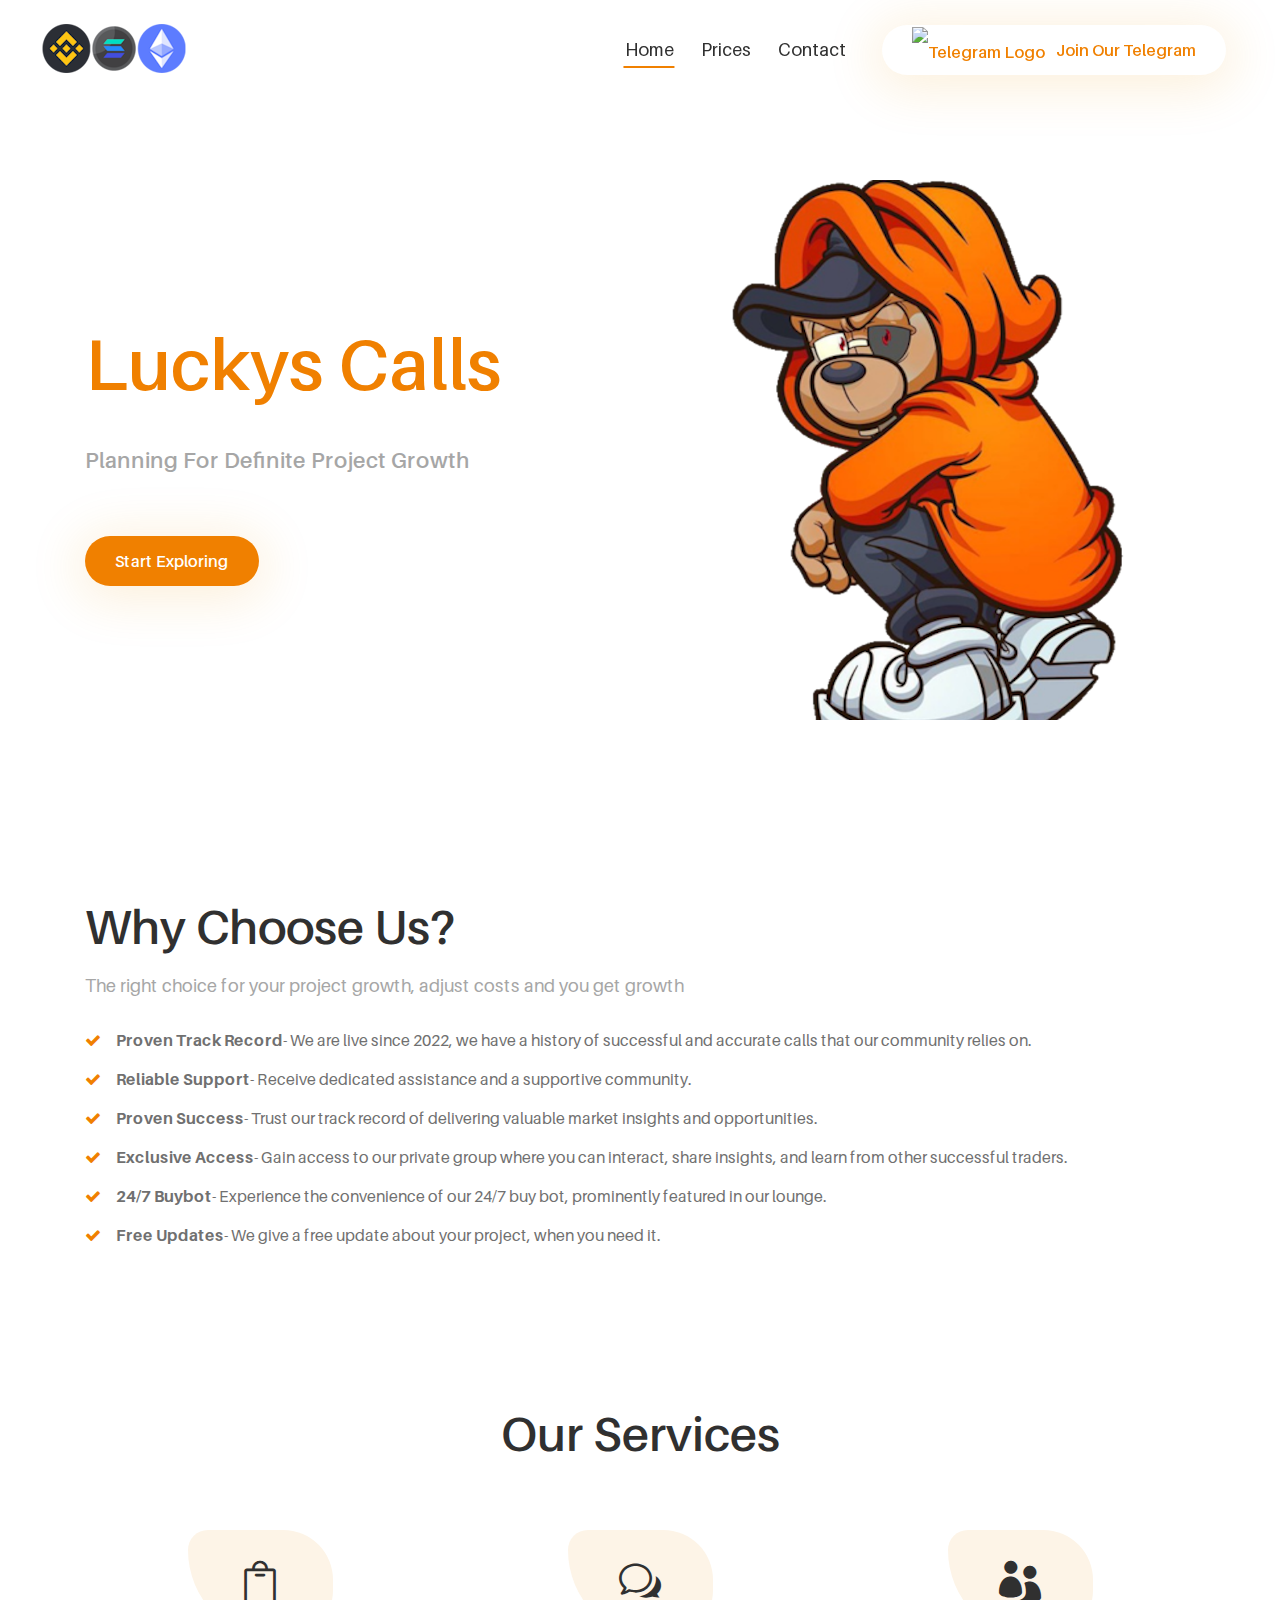
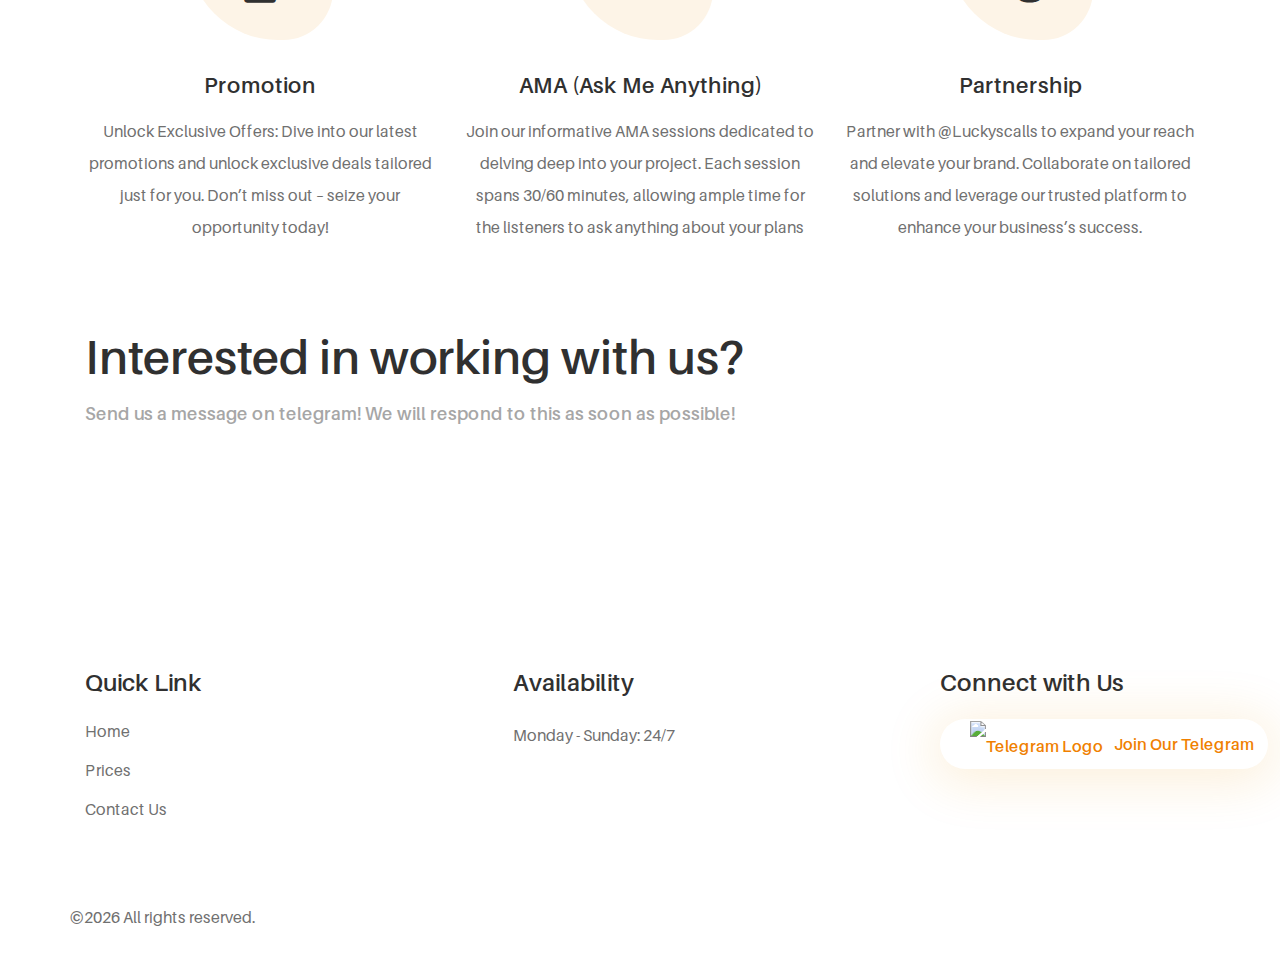
==== commit 87fac9de: "Update index.html" ====
--- a/index.html
+++ b/index.html
@@ -219,67 +219,64 @@
        
    
 
-<!-- ***** Footer Area Start ***** -->
-<footer class="footer-area section-padding-80-0">
-    <div class="container">
-        <div class="row justify-content-between">
-
-            <!-- Quick Link Column -->
-            <div class="col-12 col-sm-6 col-lg-3">
-                <div class="single-footer-widget mb-80">
-                    <!-- Widget Title -->
-                    <h4 class="widget-title">Quick Links</h4>
-
-                    <!-- Nav -->
-                    <nav>
-                        <ul class="our-link">
-                            <li><a href="index.html">Home</a></li>
-                            <li><a href="about.html">Prices</a></li>
-                            <li><a href="contact.html">Contact Us</a></li>
-                        </ul>
-                    </nav>
-                </div>
-            </div>
-
-            <!-- Availability Info Column -->
-            <div class="col-12 col-sm-6 col-lg-3">
-                <div class="single-footer-widget mb-80">
-                    <!-- Widget Title -->
-                    <h4 class="widget-title">Availability</h4>
-
-                    <!-- Availability Info -->
-                    <p>Monday - Sunday: 24/7</p>
-                </div>
-            </div>
-
-            <!-- Connect with Us Column -->
-            <div class="col-12 col-sm-6 col-lg-3">
-                <div class="single-footer-widget mb-80">
-                    <!-- Widget Title -->
-                    <h4 class="widget-title">Connect with Us</h4>
-
-                    <!-- Social Links -->
-                    <div class="telegram-link mt-3">
-                        <a href="https://t.me/luckyscalls" class="btn uza-btn">
-                            <img src="https://upload.wikimedia.org/wikipedia/commons/8/82/Telegram_logo.svg" alt="Telegram logo" style="width:20px; height:20px; vertical-align:middle; margin-right:8px;">
-                            Join our Telegram
-                          </a>
-                        </div>                        </div>
-                    </div>
-                </div>
-            </div>
-
-        </div>
-
-        <div class="row">
-            <!-- Copyright Information -->
-            <div class="col-12">
-                <p class="text-center">&copy; <script>document.write(new Date().getFullYear())</script> All rights reserved.</p>
-            </div>
-        </div>
-    </div>
-</footer>
-<!-- ***** Footer Area End ***** -->
+    <!-- ***** Footer Area Start ***** -->
+    <footer class="footer-area section-padding-80-0">
+        <div class="container">
+            <div class="row justify-content-between">
+    
+                <!-- Quick Link Column -->
+                <div class="col-12 col-sm-6 col-lg-3">
+                    <div class="single-footer-widget mb-80">
+                        <!-- Widget Title -->
+                        <h4 class="widget-title">Quick Link</h4>
+    
+                        <!-- Nav -->
+                        <nav>
+                            <ul class="our-link">
+                                <li><a href="index.html">Home</a></li>
+                                <li><a href="about.html">Prices</a></li>
+                                <li><a href="contact.html">Contact Us</a></li>
+                            </ul>
+                        </nav>
+                    </div>
+                </div>
+    
+                <!-- Availability Info Column -->
+                <div class="col-12 col-sm-6 col-lg-3">
+                    <div class="single-footer-widget mb-80">
+                        <!-- Widget Title -->
+                        <h4 class="widget-title">Availability</h4>
+    
+                           <!-- Availability Info -->
+                           <p>Monday - Sunday: 24/7</p>
+                    </div>
+                </div>
+    
+                <!-- Telegram Column -->
+                <div class="col-12 col-sm-6 col-lg-3">
+                    <div class="single-footer-widget mb-80">
+                        <!-- Widget Title -->
+                        <h4 class="widget-title">Connect with Us</h4>
+    
+                        <!-- Social Links -->
+                        <div class="telegram-link mt-3">
+                            <a href="https://t.me/luckyscalls" class="btn uza-btn">
+                                <img src="https://upload.wikimedia.org/wikipedia/commons/8/82/Telegram_logo.svg" alt="Telegram logo" style="width:10px; height:20px; margin-right:8px;">
+                                Join our Telegram
+                            </a>
+                        </div>
+                    </div>
+                </div>
+    
+            </div>
+    
+            <div class="row" style="margin-bottom: 30px;">
+                <!-- Copyright Information -->
+                <p>&copy;<script>document.write(new Date().getFullYear());</script> All rights reserved.</p>
+            </div>
+        </div>
+    </footer>
+    <!-- ***** Footer Area End ***** -->
 
 
 
@@ -297,4 +294,4 @@
 
 </body>
 
-</html>+</html>
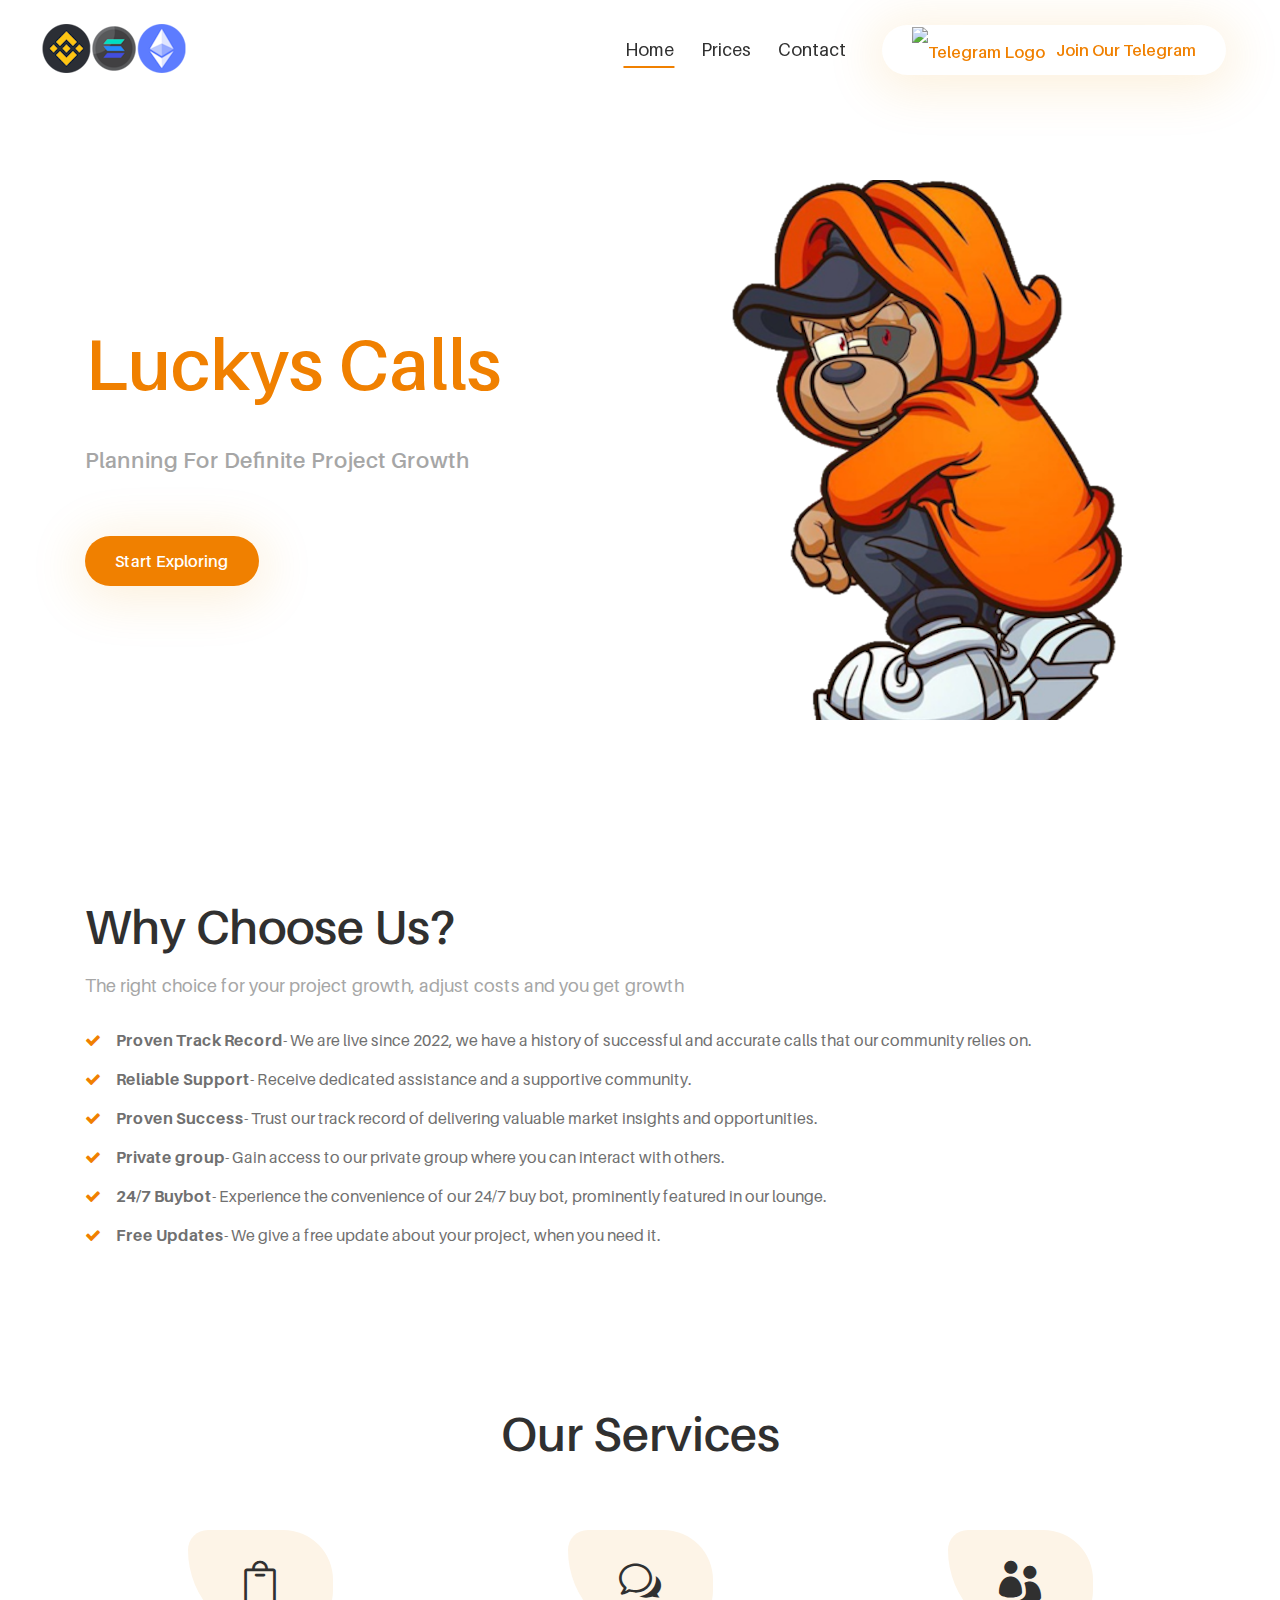
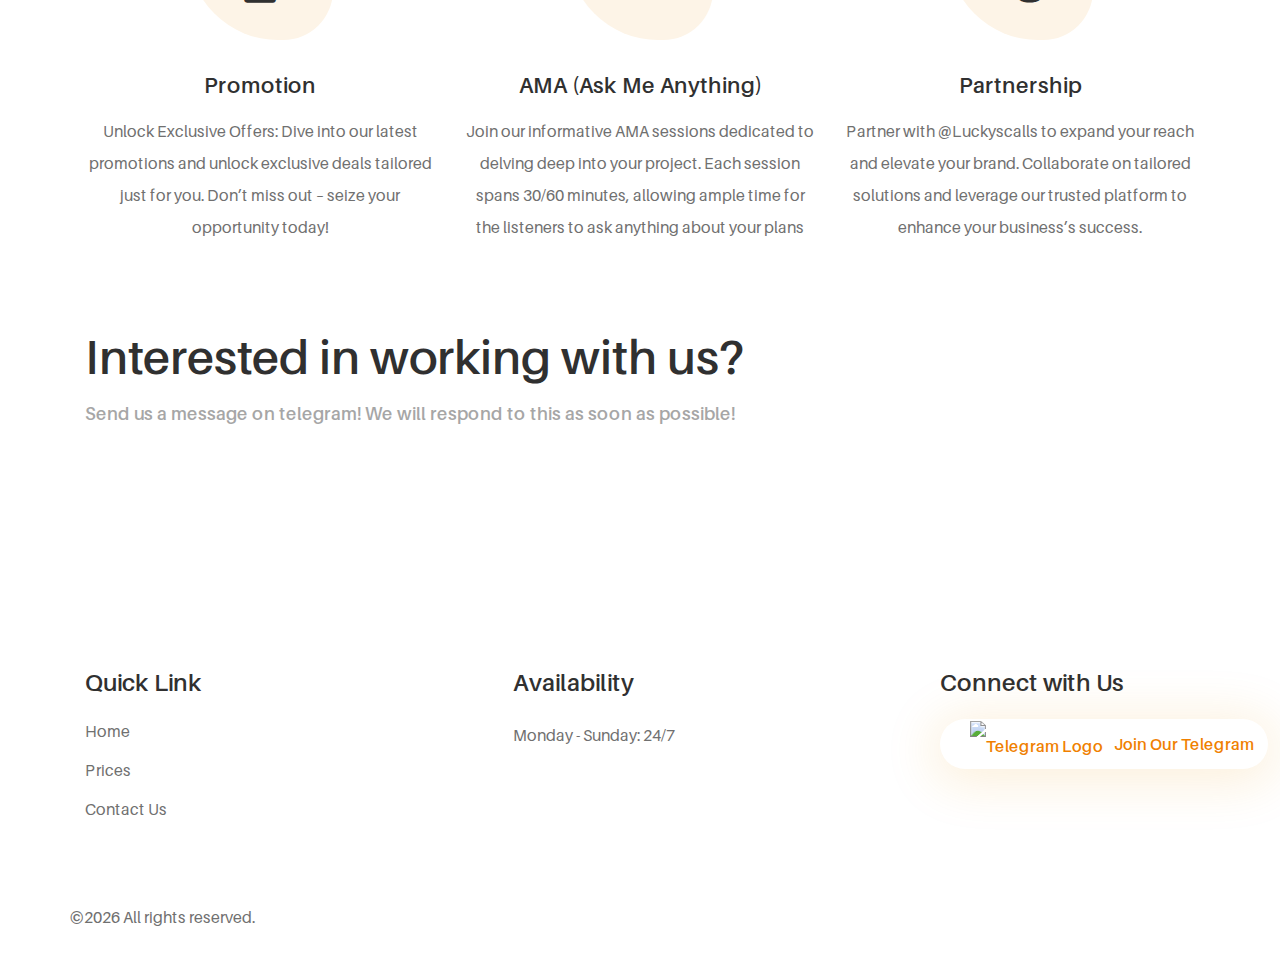
==== commit 6c1d0ac4: "Update index.html" ====
--- a/index.html
+++ b/index.html
@@ -125,7 +125,7 @@
                         <li><i class="fa fa-check" aria-hidden="true"></i> <strong>Proven Track Record </strong>  - We are live since 2022, we have a history of successful and accurate calls that our community relies on.</li>
                         <li><i class="fa fa-check" aria-hidden="true"></i> <strong>Reliable Support </strong>  - Receive dedicated assistance and a supportive community.</li>
                         <li><i class="fa fa-check" aria-hidden="true"></i> <strong> Proven Success </strong>  - Trust our track record of delivering valuable market insights and opportunities.</li>
-                        <li><i class="fa fa-check" aria-hidden="true"></i> <strong>Exclusive Access </strong> - Gain access to our private group where you can interact, share insights, and learn from other successful traders.</li>
+                        <li><i class="fa fa-check" aria-hidden="true"></i> <strong>Private group </strong> - Gain access to our private group where you can interact with others.</li>
                         <li><i class="fa fa-check" aria-hidden="true"></i> <strong>24/7 Buybot </strong>  - Experience the convenience of our 24/7 buy bot, prominently featured in our lounge.</li>
                         <li><i class="fa fa-check" aria-hidden="true"></i> <strong>Free Updates </strong>  - We give a free update about your project, when you need it.</li>
                     </ul>
